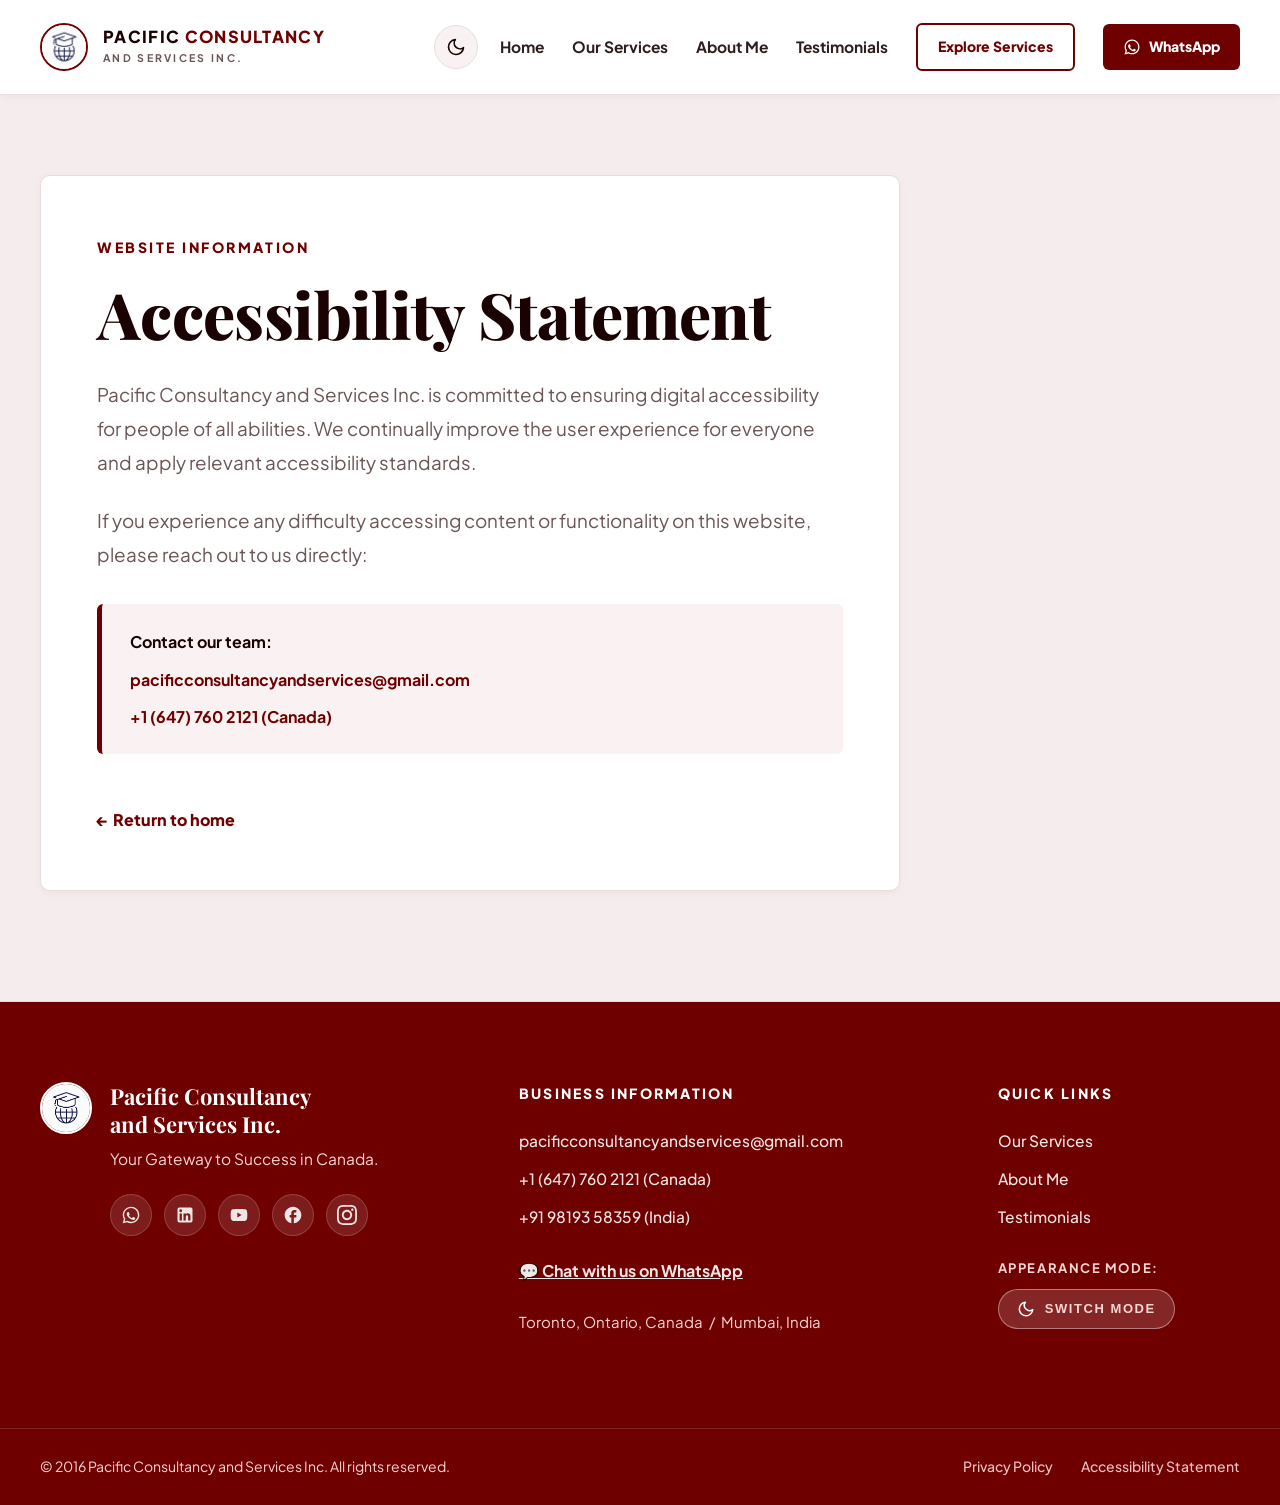
==== accessibility/index.html @ 6b476911 "deploy: pacific-consultancy-web build 2026-10-30 06:36 UTC" ====
<!DOCTYPE html><html lang="en"><head><meta charset="UTF-8"><meta name="viewport" content="width=device-width, initial-scale=1"><meta name="description" content="Personalized pre-immigration support, visa guidance and post-landing support in Canada."><meta name="theme-color" content="#6F0000"><title>Accessibility Statement | Pacific Consultancy and Services Inc.</title><link rel="icon" type="image/x-icon" href="/favicon.ico"><link rel="icon" type="image/png" sizes="192x192" href="/favicon.png"><link rel="apple-touch-icon" href="/apple-touch-icon.png"><link rel="preconnect" href="https://fonts.googleapis.com"><link rel="preconnect" href="https://fonts.gstatic.com" crossorigin="anonymous"><link href="https://fonts.googleapis.com/css2?family=Playfair+Display:ital,wght@0,600;0,700;0,800;0,900;1,600;1,700&family=Plus+Jakarta+Sans:ital,wght@0,400;0,500;0,600;0,700;0,800;1,400;1,600&display=swap" rel="stylesheet"><script>
      (function() {
        try {
          const stored = localStorage.getItem('pacific_theme');
          const prefersDark = window.matchMedia('(prefers-color-scheme: dark)').matches;
          const theme = stored ? stored : (prefersDark ? 'dark' : 'light');
          document.documentElement.setAttribute('data-theme', theme);
          const metaTheme = document.querySelector('meta[name="theme-color"]');
          if (metaTheme) {
            metaTheme.setAttribute('content', theme === 'dark' ? '#120202' : '#6F0000');
          }
        } catch (e) {}
      })();
    </script><link rel="stylesheet" href="/_astro/SiteFooter.DD1bHyml.css"><style>.policy[data-astro-cid-angsyem7]{background:var(--bg-surface-alt);min-height:70vh;padding:80px 0 110px;transition:background-color .25s}.policy-card[data-astro-cid-angsyem7]{background:var(--bg-card);border:1px solid var(--border-subtle);max-width:860px;box-shadow:var(--shadow-sm);border-radius:10px;padding:56px;transition:background-color .25s,border-color .25s}.policy[data-astro-cid-angsyem7] h1[data-astro-cid-angsyem7]{color:var(--text-heading);letter-spacing:-.01em;margin:16px 0 28px;font:800 clamp(2.6rem,5vw,4rem)/1.15 Playfair Display,Georgia,serif}.policy[data-astro-cid-angsyem7] p[data-astro-cid-angsyem7]{max-width:760px;color:var(--text-muted);margin-bottom:24px;font-size:1.18rem;line-height:1.8}.policy-contact[data-astro-cid-angsyem7]{background:var(--c-brand-subtle);border-left:5px solid var(--c-brand);border-radius:6px;flex-direction:column;gap:10px;margin:32px 0;padding:24px 28px;display:flex}.policy-contact[data-astro-cid-angsyem7] strong[data-astro-cid-angsyem7]{color:var(--text-heading);font-size:16px}.policy-contact[data-astro-cid-angsyem7] a[data-astro-cid-angsyem7]{color:var(--c-brand);font-size:16px;font-weight:700}.policy-contact[data-astro-cid-angsyem7] a[data-astro-cid-angsyem7]:hover{text-decoration:underline}.back[data-astro-cid-angsyem7]{color:var(--c-brand);align-items:center;margin-top:20px;font-size:16px;font-weight:800;transition:transform .2s,color .2s;display:inline-flex}.back[data-astro-cid-angsyem7]:hover{color:var(--c-brand-hover);transform:translate(-4px)}@media (width<=768px){.policy[data-astro-cid-angsyem7]{padding:44px 0 70px}.policy-card[data-astro-cid-angsyem7]{padding:32px 24px}.policy[data-astro-cid-angsyem7] p[data-astro-cid-angsyem7]{font-size:1.05rem}}
</style></head><body><header class="header" data-astro-cid-fzpbxy5g><div class="container nav-wrap" data-astro-cid-fzpbxy5g><a class="brand" href="/#home" aria-label="Pacific Consultancy home" data-astro-cid-fzpbxy5g><img class="brand-mark" src="/images/favicon.jpg" alt="Pacific Consultancy Logo" width="48" height="48" data-astro-cid-fzpbxy5g><span class="brand-name" data-astro-cid-fzpbxy5g><span class="brand-title" data-astro-cid-fzpbxy5g>PACIFIC <b class="brand-accent" data-astro-cid-fzpbxy5g>CONSULTANCY</b></span><small class="brand-sub" data-astro-cid-fzpbxy5g>AND SERVICES INC.</small></span></a><div class="header-right" data-astro-cid-fzpbxy5g><button class="theme-toggle-btn header-toggle" type="button" aria-label="Toggle dark/light mode" title="Toggle dark/light mode" data-astro-cid-fzpbxy5g><svg class="theme-icon moon" viewBox="0 0 24 24" width="20" height="20" fill="none" stroke="currentColor" stroke-width="2" stroke-linecap="round" stroke-linejoin="round" aria-hidden="true" data-astro-cid-fzpbxy5g><path d="M21 12.79A9 9 0 1 1 11.21 3 7 7 0 0 0 21 12.79z" data-astro-cid-fzpbxy5g></path></svg><svg class="theme-icon sun" viewBox="0 0 24 24" width="20" height="20" fill="none" stroke="currentColor" stroke-width="2" stroke-linecap="round" stroke-linejoin="round" aria-hidden="true" data-astro-cid-fzpbxy5g><circle cx="12" cy="12" r="4" data-astro-cid-fzpbxy5g></circle><path d="M12 2v2M12 20v2M4.93 4.93l1.41 1.41M17.66 17.66l1.41 1.41M2 12h2M20 12h2M6.34 17.66l-1.41 1.41M19.07 4.93l-1.41 1.41" data-astro-cid-fzpbxy5g></path></svg></button><button class="menu-toggle" type="button" aria-label="Toggle navigation" aria-expanded="false" data-astro-cid-fzpbxy5g><span class="menu-icon" aria-hidden="true" data-astro-cid-fzpbxy5g>☰</span></button><nav class="nav" aria-label="Main navigation" data-astro-cid-fzpbxy5g><a href="/#home" data-astro-cid-fzpbxy5g>Home</a><a href="/#services" data-astro-cid-fzpbxy5g>Our Services</a><a href="/#about" data-astro-cid-fzpbxy5g>About Me</a><a href="/#testimonials" data-astro-cid-fzpbxy5g>Testimonials</a><a class="nav-cta" href="/#services" data-astro-cid-fzpbxy5g>Explore Services</a><a class="nav-whatsapp" href="https://api.whatsapp.com/send?phone=919819358359" target="_blank" rel="noreferrer" aria-label="Chat on WhatsApp" title="Chat on WhatsApp" data-astro-cid-fzpbxy5g><svg viewBox="0 0 24 24" width="18" height="18" fill="currentColor" aria-hidden="true" data-astro-cid-fzpbxy5g><path d="M12.04 2c-5.46 0-9.91 4.45-9.91 9.91 0 1.75.46 3.45 1.32 4.95L2.05 22l5.25-1.38c1.45.79 3.08 1.21 4.74 1.21 5.46 0 9.91-4.45 9.91-9.91 0-2.65-1.03-5.14-2.9-7.01A9.816 9.816 0 0 0 12.04 2m.01 1.67c2.2 0 4.26.86 5.82 2.42a8.225 8.225 0 0 1 2.41 5.83c0 4.54-3.7 8.24-8.24 8.24-1.48 0-2.93-.4-4.2-1.15l-.3-.18-3.12.82.83-3.04-.2-.31a8.196 8.196 0 0 1-1.26-4.38c0-4.54 3.7-8.24 8.24-8.24m4.52 11.5c-.25-.13-1.47-.72-1.7-.81-.23-.08-.39-.13-.56.13-.17.25-.64.81-.79.97-.14.17-.29.19-.54.06-.25-.13-1.06-.39-2.02-1.25-.75-.67-1.26-1.5-1.41-1.75-.15-.25-.02-.39.11-.51.11-.11.25-.29.38-.44.13-.15.17-.25.25-.42.08-.17.04-.31-.02-.44s-.56-1.36-.77-1.86c-.2-.49-.41-.42-.56-.43h-.48c-.17 0-.44.06-.67.31-.23.25-.88.86-.88 2.1 0 1.24.9 2.44 1.03 2.61.13.17 1.77 2.7 4.29 3.79.6.26 1.07.41 1.44.53.6.19 1.15.16 1.58.1.48-.07 1.47-.6 1.68-1.18.21-.58.21-1.07.15-1.18-.06-.11-.22-.17-.47-.29" data-astro-cid-fzpbxy5g></path></svg><span data-astro-cid-fzpbxy5g>WhatsApp</span></a></nav></div></div></header><script type="module">function e(){let e=document.querySelectorAll(`.theme-toggle-btn`);function t(t){document.documentElement.setAttribute(`data-theme`,t);try{localStorage.setItem(`pacific_theme`,t)}catch{}let n=document.querySelector(`meta[name="theme-color"]`);n&&n.setAttribute(`content`,t===`dark`?`#100202`:`#6F0000`),e.forEach(e=>{let n=t===`dark`;e.setAttribute(`aria-label`,n?`Switch to light mode`:`Switch to dark mode`),e.setAttribute(`title`,n?`Switch to light mode`:`Switch to dark mode`)})}e.forEach(e=>{e.addEventListener(`click`,()=>{t((document.documentElement.getAttribute(`data-theme`)||`light`)===`dark`?`light`:`dark`)})});let n=document.documentElement.getAttribute(`data-theme`)||`light`;e.forEach(e=>{let t=n===`dark`;e.setAttribute(`aria-label`,t?`Switch to light mode`:`Switch to dark mode`),e.setAttribute(`title`,t?`Switch to light mode`:`Switch to dark mode`)})}function t(){let e=document.querySelector(`.menu-toggle`),t=document.querySelector(`.nav`);e?.addEventListener(`click`,()=>{let n=e.getAttribute(`aria-expanded`)===`true`;e.setAttribute(`aria-expanded`,String(!n)),t?.classList.toggle(`open`,!n)}),t?.querySelectorAll(`a`).forEach(n=>n.addEventListener(`click`,()=>{t.classList.remove(`open`),e?.setAttribute(`aria-expanded`,`false`)}))}document.readyState===`loading`?document.addEventListener(`DOMContentLoaded`,()=>{e(),t()}):(e(),t());</script><main class="policy" data-astro-cid-angsyem7><div class="container" data-astro-cid-angsyem7><div class="policy-card" data-astro-cid-angsyem7><span class="eyebrow" data-astro-cid-angsyem7>Website Information</span><h1 data-astro-cid-angsyem7>Accessibility Statement</h1><p data-astro-cid-angsyem7>Pacific Consultancy and Services Inc. is committed to ensuring digital accessibility for people of all abilities. We continually improve the user experience for everyone and apply relevant accessibility standards.</p><p data-astro-cid-angsyem7>If you experience any difficulty accessing content or functionality on this website, please reach out to us directly:</p><div class="policy-contact" data-astro-cid-angsyem7><strong data-astro-cid-angsyem7>Contact our team:</strong><a href="mailto:pacificconsultancyandservices@gmail.com" data-astro-cid-angsyem7>pacificconsultancyandservices@gmail.com</a><a href="tel:+16477602121" data-astro-cid-angsyem7>+1 (647) 760 2121 (Canada)</a></div><a class="back" href="/#home" data-astro-cid-angsyem7>← Return to home</a></div></div></main><footer class="footer" data-astro-cid-nns7i3if><div class="container footer-main" data-astro-cid-nns7i3if><div class="footer-brand" data-astro-cid-nns7i3if><img class="brand-mark" src="/images/favicon.jpg" alt="Pacific Consultancy Logo" width="52" height="52" data-astro-cid-nns7i3if><div data-astro-cid-nns7i3if><strong class="footer-company-name" data-astro-cid-nns7i3if>Pacific Consultancy<br data-astro-cid-nns7i3if>and Services Inc.</strong><p class="footer-tagline" data-astro-cid-nns7i3if>Your Gateway to Success in Canada.</p><div class="social-icons" aria-label="Social media channels" data-astro-cid-nns7i3if><a href="https://api.whatsapp.com/send?phone=919819358359" target="_blank" rel="noreferrer" aria-label="WhatsApp" title="Chat on WhatsApp" data-astro-cid-nns7i3if><svg viewBox="0 0 24 24" width="20" height="20" fill="currentColor" data-astro-cid-nns7i3if><path d="M12.04 2c-5.46 0-9.91 4.45-9.91 9.91 0 1.75.46 3.45 1.32 4.95L2.05 22l5.25-1.38c1.45.79 3.08 1.21 4.74 1.21 5.46 0 9.91-4.45 9.91-9.91 0-2.65-1.03-5.14-2.9-7.01A9.816 9.816 0 0 0 12.04 2m.01 1.67c2.2 0 4.26.86 5.82 2.42a8.225 8.225 0 0 1 2.41 5.83c0 4.54-3.7 8.24-8.24 8.24-1.48 0-2.93-.4-4.2-1.15l-.3-.18-3.12.82.83-3.04-.2-.31a8.196 8.196 0 0 1-1.26-4.38c0-4.54 3.7-8.24 8.24-8.24m4.52 11.5c-.25-.13-1.47-.72-1.7-.81-.23-.08-.39-.13-.56.13-.17.25-.64.81-.79.97-.14.17-.29.19-.54.06-.25-.13-1.06-.39-2.02-1.25-.75-.67-1.26-1.5-1.41-1.75-.15-.25-.02-.39.11-.51.11-.11.25-.29.38-.44.13-.15.17-.25.25-.42.08-.17.04-.31-.02-.44s-.56-1.36-.77-1.86c-.2-.49-.41-.42-.56-.43h-.48c-.17 0-.44.06-.67.31-.23.25-.88.86-.88 2.1 0 1.24.9 2.44 1.03 2.61.13.17 1.77 2.7 4.29 3.79.6.26 1.07.41 1.44.53.6.19 1.15.16 1.58.1.48-.07 1.47-.6 1.68-1.18.21-.58.21-1.07.15-1.18-.06-.11-.22-.17-.47-.29" data-astro-cid-nns7i3if></path></svg></a><a href="https://www.linkedin.com/in/pacificconsultancy/" target="_blank" rel="noreferrer" aria-label="LinkedIn" title="Connect on LinkedIn" data-astro-cid-nns7i3if><svg viewBox="0 0 24 24" width="20" height="20" fill="currentColor" data-astro-cid-nns7i3if><path d="M19 3a2 2 0 0 1 2 2v14a2 2 0 0 1-2 2H5a2 2 0 0 1-2-2V5a2 2 0 0 1 2-2h14m-.5 15.5v-5.3a3.26 3.26 0 0 0-3.26-3.26c-.85 0-1.84.52-2.28 1.3v-1.11h-2.79v8.37h2.79v-4.93c0-.77.62-1.4 1.39-1.4a1.4 1.4 0 0 1 1.4 1.4v4.93h2.75M6.88 8.56a1.68 1.68 0 0 0 1.68-1.68c0-.93-.75-1.69-1.68-1.69a1.69 1.69 0 0 0-1.69 1.69c0 .93.76 1.68 1.69 1.68m1.39 9.94v-8.37H5.5v8.37h2.77z" data-astro-cid-nns7i3if></path></svg></a><a href="https://www.youtube.com/@CanadaBeforeYouGo" target="_blank" rel="noreferrer" aria-label="YouTube" title="Watch on YouTube" data-astro-cid-nns7i3if><svg viewBox="0 0 24 24" width="20" height="20" fill="currentColor" data-astro-cid-nns7i3if><path d="M21.58 7.19a2.78 2.78 0 0 0-1.95-1.96C17.9 4.75 12 4.75 12 4.75s-5.9 0-7.63.48a2.78 2.78 0 0 0-1.95 1.96C2 8.94 2 12 2 12s0 3.06.42 4.81a2.78 2.78 0 0 0 1.95 1.96c1.73.48 7.63.48 7.63.48s5.9 0 7.63-.48a2.78 2.78 0 0 0 1.95-1.96c.42-1.75.42-4.81.42-4.81s0-3.06-.42-4.81zM10 15V9l5.2 3L10 15z" data-astro-cid-nns7i3if></path></svg></a><a href="https://www.facebook.com/amar.puri.10" target="_blank" rel="noreferrer" aria-label="Facebook" title="Follow on Facebook" data-astro-cid-nns7i3if><svg viewBox="0 0 24 24" width="20" height="20" fill="currentColor" data-astro-cid-nns7i3if><path d="M22 12c0-5.52-4.48-10-10-10S2 6.48 2 12c0 4.84 3.44 8.87 8 9.8V15H8v-3h2V9.5C10 7.57 11.57 6 13.5 6H16v3h-2c-.55 0-1 .45-1 1v2h3v3h-3v6.95C18.05 21.45 22 17.19 22 12z" data-astro-cid-nns7i3if></path></svg></a><a href="https://www.instagram.com/canadabeforeyougo_/" target="_blank" rel="noreferrer" aria-label="Instagram" title="Follow on Instagram" data-astro-cid-nns7i3if><svg viewBox="0 0 24 24" width="20" height="20" fill="currentColor" data-astro-cid-nns7i3if><path d="M12 2.163c3.204 0 3.584.012 4.85.07 3.252.148 4.771 1.691 4.919 4.919.058 1.265.069 1.645.069 4.849 0 3.205-.012 3.584-.069 4.849-.149 3.225-1.664 4.771-4.919 4.919-1.266.058-1.644.07-4.85.07-3.204 0-3.584-.012-4.849-.07-3.26-.149-4.771-1.699-4.919-4.92-.058-1.265-.07-1.644-.07-4.849 0-3.204.013-3.583.07-4.849.149-3.227 1.664-4.771 4.919-4.919 1.266-.057 1.645-.069 4.849-.069zm0-2.163c-3.259 0-3.667.014-4.947.072-4.358.2-6.78 2.618-6.98 6.98-.059 1.281-.073 1.689-.073 4.948 0 3.259.014 3.668.072 4.948.2 4.358 2.618 6.78 6.98 6.98 1.281.058 1.689.072 4.948.072 3.259 0 3.668-.014 4.948-.072 4.354-.2 6.782-2.618 6.979-6.98.059-1.28.073-1.689.073-4.948 0-3.259-.014-3.667-.072-4.947-.196-4.354-2.617-6.78-6.979-6.98-1.281-.059-1.69-.073-4.949-.073zm0 5.838c-3.403 0-6.162 2.759-6.162 6.162s2.759 6.163 6.162 6.163 6.162-2.759 6.162-6.163c0-3.403-2.759-6.162-6.162-6.162zm0 10.162c-2.209 0-4-1.79-4-4 0-2.209 1.791-4 4-4s4 1.791 4 4c0 2.21-1.791 4-4 4zm6.406-11.845c-.796 0-1.441.645-1.441 1.44s.645 1.44 1.441 1.44c.795 0 1.439-.645 1.439-1.44s-.644-1.44-1.439-1.44z" data-astro-cid-nns7i3if></path></svg></a></div></div></div><div data-astro-cid-nns7i3if><h3 class="footer-col-title" data-astro-cid-nns7i3if>Business Information</h3><a class="footer-contact-link" href="mailto:pacificconsultancyandservices@gmail.com" data-astro-cid-nns7i3if>pacificconsultancyandservices@gmail.com</a><a class="footer-contact-link" href="tel:+16477602121" data-astro-cid-nns7i3if>+1 (647) 760 2121 (Canada)</a><a class="footer-contact-link" href="tel:+919819358359" data-astro-cid-nns7i3if>+91 98193 58359 (India)</a><a href="https://api.whatsapp.com/send?phone=919819358359" target="_blank" rel="noreferrer" class="whatsapp-link" data-astro-cid-nns7i3if>💬 Chat with us on WhatsApp</a><p class="footer-location" data-astro-cid-nns7i3if>Toronto, Ontario, Canada &nbsp;/&nbsp; Mumbai, India</p></div><div data-astro-cid-nns7i3if><h3 class="footer-col-title" data-astro-cid-nns7i3if>Quick Links</h3><a href="/#services" data-astro-cid-nns7i3if>Our Services</a><a href="/#about" data-astro-cid-nns7i3if>About Me</a><a href="/#testimonials" data-astro-cid-nns7i3if>Testimonials</a><div class="footer-theme-row" data-astro-cid-nns7i3if><span data-astro-cid-nns7i3if>Appearance Mode:</span><button class="theme-toggle-btn footer-toggle" type="button" aria-label="Toggle dark/light mode" data-astro-cid-nns7i3if><svg class="theme-icon moon" viewBox="0 0 24 24" width="18" height="18" fill="none" stroke="currentColor" stroke-width="2" stroke-linecap="round" stroke-linejoin="round" aria-hidden="true" data-astro-cid-nns7i3if><path d="M21 12.79A9 9 0 1 1 11.21 3 7 7 0 0 0 21 12.79z" data-astro-cid-nns7i3if></path></svg><svg class="theme-icon sun" viewBox="0 0 24 24" width="18" height="18" fill="none" stroke="currentColor" stroke-width="2" stroke-linecap="round" stroke-linejoin="round" aria-hidden="true" data-astro-cid-nns7i3if><circle cx="12" cy="12" r="4" data-astro-cid-nns7i3if></circle><path d="M12 2v2M12 20v2M4.93 4.93l1.41 1.41M17.66 17.66l1.41 1.41M2 12h2M20 12h2M6.34 17.66l-1.41 1.41M19.07 4.93l-1.41 1.41" data-astro-cid-nns7i3if></path></svg><span class="theme-text" data-astro-cid-nns7i3if>Switch Mode</span></button></div></div></div><div class="footer-bottom" data-astro-cid-nns7i3if><div class="container footer-bottom-inner" data-astro-cid-nns7i3if><span data-astro-cid-nns7i3if>© 2016 Pacific Consultancy and Services Inc. All rights reserved.</span><div class="footer-links" data-astro-cid-nns7i3if><a href="/privacy-policy/" data-astro-cid-nns7i3if>Privacy Policy</a><a href="/accessibility/" data-astro-cid-nns7i3if>Accessibility Statement</a></div></div></div></footer></body></html>
---- _astro/SiteFooter.DD1bHyml.css ----
:root{--c-brand:#6f0000;--c-brand-hover:#8c0000;--c-brand-subtle:#faf2f2;--c-brand-border:#f0d8d8;--bg-page:#faf8f8;--bg-surface:#fff;--bg-surface-alt:#f5eded;--bg-card:#fff;--border-subtle:#e8dede;--border-strong:#6f0000;--text-heading:#1a0202;--text-body:#2e1d1d;--text-muted:#6b5555;--text-link:#6f0000;--shadow-sm:0 2px 8px #6f00000d;--shadow-md:0 8px 24px #6f000014;--shadow-lg:0 16px 36px #6f00001f;--header-bg:#fffffff5;--header-border:#e8dede;--header-text:#1a0202;--header-link-hover:#6f0000;--hero-bg:#6f0000;--hero-shade:linear-gradient(90deg, #6f0000fa 0%, #6f0000e6 50%, #6f000080 100%);--hero-text:#fff;--hero-text-muted:#fcedec;--footer-bg:#6f0000;--footer-text:#fff;--footer-muted:#fad5d5;--footer-link-hover:#fff;--footer-border:#ffffff26}[data-theme=dark]{--c-brand:#ff4d4d;--c-brand-hover:#ff7070;--c-brand-subtle:#240505;--c-brand-border:#4d0e0e;--bg-page:#100202;--bg-surface:#1a0505;--bg-surface-alt:#160404;--bg-card:#220808;--border-subtle:#381010;--border-strong:#ff4d4d;--text-heading:#fff;--text-body:#f5e4e4;--text-muted:#baa2a2;--text-link:#ff4d4d;--shadow-sm:0 2px 8px #0006;--shadow-md:0 8px 24px #00000080;--shadow-lg:0 16px 36px #0009;--header-bg:#1a0505f5;--header-border:#381010;--header-text:#fff;--header-link-hover:#ff4d4d;--hero-bg:#1c0303;--hero-shade:linear-gradient(90deg, #120202fa 0%, #1c0303e6 50%, #2e06068c 100%);--hero-text:#fff;--hero-text-muted:#f0d5d5;--footer-bg:#160303;--footer-text:#fff;--footer-muted:#baa2a2;--footer-link-hover:#ff4d4d;--footer-border:#ffffff14}*{box-sizing:border-box}html{scroll-behavior:smooth;color-scheme:light}html[data-theme=dark]{color-scheme:dark}body{background:var(--bg-page);color:var(--text-body);-webkit-font-smoothing:antialiased;margin:0;font-family:Plus Jakarta Sans,-apple-system,BlinkMacSystemFont,Segoe UI,Roboto,sans-serif;font-size:17px;line-height:1.7;transition:background-color .25s,color .25s}a{color:inherit;text-decoration:none}a:focus-visible,button:focus-visible{outline:2px solid var(--c-brand);outline-offset:3px}img{max-width:100%;display:block}.container{width:min(1200px,100% - 48px);margin-inline:auto}.eyebrow{color:var(--c-brand);letter-spacing:.18em;text-transform:uppercase;font-size:.88rem;font-weight:800;display:inline-block}.section{padding:108px 0}.section-heading{text-align:center;max-width:740px;margin:0 auto 56px}.section-heading h2{color:var(--text-heading);letter-spacing:-.01em;margin:14px 0 16px;font:800 clamp(2.4rem,4.8vw,3.6rem)/1.15 Playfair Display,Georgia,serif}.section-heading p{color:var(--text-muted);margin:0;font-size:1.2rem;line-height:1.75}.button{background:var(--c-brand);color:#fff;box-shadow:var(--shadow-sm);border:2px solid var(--c-brand);cursor:pointer;letter-spacing:.01em;border-radius:6px;justify-content:center;align-items:center;gap:12px;padding:16px 30px;font-size:1.05rem;font-weight:800;transition:transform .2s,background .2s,box-shadow .2s;display:inline-flex}.button:hover{background:var(--c-brand-hover);border-color:var(--c-brand-hover);box-shadow:var(--shadow-md);transform:translateY(-2px)}.button-outline{color:#fff;box-shadow:none;background:0 0;border:2px solid #fffc;transition:transform .2s,background .2s,box-shadow .2s,border-color .2s,color .2s}.button-outline:hover{color:#fff;box-shadow:var(--shadow-md);background:#ffffff26;border-color:#fff}@media (width<=768px){.container{width:min(100% - 36px,600px)}.section{padding:76px 0}.section-heading{margin-bottom:38px}body{font-size:16px}}.header[data-astro-cid-fzpbxy5g]{z-index:100;background:var(--header-bg);-webkit-backdrop-filter:blur(16px);border-bottom:1px solid var(--header-border);width:100%;box-shadow:var(--shadow-sm);transition:background-color .25s,border-color .25s;position:sticky;top:0}.nav-wrap[data-astro-cid-fzpbxy5g]{justify-content:space-between;align-items:center;gap:24px;height:94px;display:flex}.brand[data-astro-cid-fzpbxy5g]{color:var(--header-text);align-items:center;gap:15px;transition:opacity .2s,transform .2s;display:flex}.brand[data-astro-cid-fzpbxy5g]:hover{opacity:.95;transform:translateY(-1px)}.brand-mark[data-astro-cid-fzpbxy5g]{border:2px solid var(--c-brand);object-fit:cover;border-radius:50%;width:48px;height:48px;display:block}.brand-name[data-astro-cid-fzpbxy5g]{flex-direction:column;display:flex}.brand-title[data-astro-cid-fzpbxy5g]{letter-spacing:.08em;color:var(--header-text);font-size:16.5px;font-weight:800;line-height:1.2}.brand-accent[data-astro-cid-fzpbxy5g]{color:var(--c-brand);font-weight:800}.brand-sub[data-astro-cid-fzpbxy5g]{letter-spacing:.22em;color:var(--text-muted);margin-top:3px;font-size:10.5px;font-weight:700;display:block}.header-right[data-astro-cid-fzpbxy5g]{align-items:center;gap:22px;display:flex}.nav[data-astro-cid-fzpbxy5g]{align-items:center;gap:28px;font-size:15.5px;font-weight:700;display:flex}.nav[data-astro-cid-fzpbxy5g] a[data-astro-cid-fzpbxy5g]:not(.nav-cta):not(.nav-whatsapp){color:var(--text-body);padding:6px 0;transition:color .2s;position:relative}.nav[data-astro-cid-fzpbxy5g] a[data-astro-cid-fzpbxy5g]:not(.nav-cta):not(.nav-whatsapp):hover{color:var(--header-link-hover)}.nav-cta[data-astro-cid-fzpbxy5g]{border:2px solid var(--c-brand);color:var(--c-brand);background:0 0;border-radius:6px;padding:10px 20px;font-size:14px;font-weight:800;transition:background .2s,color .2s,border-color .2s,transform .2s,box-shadow .2s}.nav-cta[data-astro-cid-fzpbxy5g]:hover{background:var(--c-brand);color:#fff;box-shadow:var(--shadow-sm);transform:translateY(-2px)}.nav-whatsapp[data-astro-cid-fzpbxy5g]{background:var(--c-brand);border-radius:6px;align-items:center;gap:8px;padding:11px 20px;font-size:14px;font-weight:800;transition:transform .2s,background-color .2s;display:inline-flex;color:#fff!important}.nav-whatsapp[data-astro-cid-fzpbxy5g]:hover{background:var(--c-brand-hover);box-shadow:var(--shadow-sm);transform:translateY(-2px)}.theme-toggle-btn[data-astro-cid-fzpbxy5g]{background:var(--c-brand-subtle);border:1px solid var(--border-subtle);width:44px;height:44px;color:var(--text-heading);cursor:pointer;border-radius:50%;justify-content:center;align-items:center;padding:0;transition:transform .2s,border-color .2s,background .2s,color .25s;display:inline-flex}.theme-toggle-btn[data-astro-cid-fzpbxy5g]:hover{border-color:var(--c-brand);background:var(--c-brand-border);transform:scale(1.08)}.theme-icon[data-astro-cid-fzpbxy5g]{pointer-events:none;transition:transform .3s,color .25s}.theme-icon[data-astro-cid-fzpbxy5g].moon{display:block}.theme-icon[data-astro-cid-fzpbxy5g].sun,html[data-theme=dark] .theme-icon[data-astro-cid-fzpbxy5g].moon{display:none}html[data-theme=dark] .theme-icon[data-astro-cid-fzpbxy5g].sun{color:var(--c-brand);display:block}.menu-toggle[data-astro-cid-fzpbxy5g]{background:var(--c-brand-subtle);border:1px solid var(--border-subtle);color:var(--header-text);cursor:pointer;border-radius:6px;justify-content:center;align-items:center;width:44px;height:44px;display:none}.menu-icon[data-astro-cid-fzpbxy5g]{font-size:24px;line-height:1}@media (width<=900px){.nav-wrap[data-astro-cid-fzpbxy5g]{height:78px}.menu-toggle[data-astro-cid-fzpbxy5g]{display:flex}.nav[data-astro-cid-fzpbxy5g]{background:var(--bg-surface);border-bottom:2px solid var(--border-subtle);box-shadow:var(--shadow-lg);flex-direction:column;align-items:stretch;gap:18px;padding:24px 28px;display:none;position:absolute;top:78px;left:0;right:0}.nav[data-astro-cid-fzpbxy5g].open{display:flex}.nav[data-astro-cid-fzpbxy5g] a[data-astro-cid-fzpbxy5g]:not(.nav-cta):not(.nav-whatsapp){border-bottom:1px solid var(--border-subtle);padding:12px 0;font-size:16.5px}.nav-cta[data-astro-cid-fzpbxy5g]{text-align:center;padding:14px;font-size:15px}.nav-whatsapp[data-astro-cid-fzpbxy5g]{justify-content:center;padding:14px;font-size:15px}.brand-title[data-astro-cid-fzpbxy5g]{font-size:14px}.brand-mark[data-astro-cid-fzpbxy5g]{width:42px;height:42px}}.footer[data-astro-cid-nns7i3if]{background:var(--footer-bg);color:var(--footer-text);border-top:1px solid var(--border-subtle);transition:background-color .25s,color .25s,border-color .25s}.footer-main[data-astro-cid-nns7i3if]{grid-template-columns:1.35fr 1.35fr .8fr;gap:70px;padding:80px 0;display:grid}.footer-col-title[data-astro-cid-nns7i3if]{letter-spacing:.16em;text-transform:uppercase;color:#fff;margin:0 0 22px;font-size:14px;font-weight:800}.footer[data-astro-cid-nns7i3if] a[data-astro-cid-nns7i3if]{color:var(--footer-text);opacity:.9;margin:12px 0;font-size:15.5px;font-weight:500;transition:opacity .2s,transform .2s;display:block}.footer[data-astro-cid-nns7i3if] a[data-astro-cid-nns7i3if]:hover{opacity:1;color:var(--footer-link-hover);transform:translate(2px)}.footer[data-astro-cid-nns7i3if] p[data-astro-cid-nns7i3if]{color:var(--footer-muted);margin:14px 0;font-size:15px;line-height:1.6}.footer-brand[data-astro-cid-nns7i3if]{align-items:flex-start;gap:18px;display:flex}.footer-company-name[data-astro-cid-nns7i3if]{color:#fff;font:700 22px/1.3 Playfair Display,Georgia,serif;display:block}.footer-tagline[data-astro-cid-nns7i3if]{color:var(--footer-muted)!important;margin-top:8px!important;font-size:15.5px!important}.footer-brand[data-astro-cid-nns7i3if] .brand-mark[data-astro-cid-nns7i3if]{object-fit:cover;border:2px solid #fff;border-radius:50%;flex:0 0 52px;width:52px;height:52px;display:block}.social-icons[data-astro-cid-nns7i3if]{gap:12px;margin-top:22px;display:flex}.social-icons[data-astro-cid-nns7i3if] a[data-astro-cid-nns7i3if]{color:#fff;background:#ffffff1f;border:1px solid #fff3;border-radius:50%;place-items:center;width:42px;height:42px;margin:0;transition:all .2s;display:inline-grid}.social-icons[data-astro-cid-nns7i3if] a[data-astro-cid-nns7i3if]:hover{color:#6f0000;background:#fff;transform:translateY(-3px)}html[data-theme=dark] .social-icons[data-astro-cid-nns7i3if] a[data-astro-cid-nns7i3if]:hover{color:#100202;background:#ff4d4d}.whatsapp-link[data-astro-cid-nns7i3if]{align-items:center;gap:6px;text-decoration:underline;color:#fff!important;margin-top:14px!important;font-size:16px!important;font-weight:700!important;display:inline-flex!important}.footer-location[data-astro-cid-nns7i3if]{color:var(--footer-muted);margin-top:12px;font-size:14.5px}.footer-theme-row[data-astro-cid-nns7i3if]{flex-direction:column;gap:10px;margin-top:26px;display:flex}.footer-theme-row[data-astro-cid-nns7i3if] span[data-astro-cid-nns7i3if]{color:var(--footer-muted);text-transform:uppercase;letter-spacing:.12em;font-size:13px;font-weight:700}.footer-toggle[data-astro-cid-nns7i3if]{color:#fff;cursor:pointer;background:#ffffff26;border:1.5px solid #fff6;border-radius:24px;align-items:center;gap:10px;width:fit-content;padding:10px 18px;font-size:13.5px;font-weight:700;transition:background .2s,color .2s,border-color .2s,transform .2s,box-shadow .2s;display:inline-flex}.footer-toggle[data-astro-cid-nns7i3if]:hover{color:#fff;background:#ffffff40;border-color:#ffffffb3;transform:translateY(-2px);box-shadow:0 4px 12px #0003}html[data-theme=dark] .footer-toggle[data-astro-cid-nns7i3if]:hover{color:#fff;background:#ff4d4d40;border-color:#ff4d4d}.theme-icon[data-astro-cid-nns7i3if].moon{transition:color .25s;display:block}.theme-icon[data-astro-cid-nns7i3if].sun{transition:color .25s;display:none}html[data-theme=dark] .theme-icon[data-astro-cid-nns7i3if].moon{display:none}html[data-theme=dark] .theme-icon[data-astro-cid-nns7i3if].sun{color:inherit;display:block}.footer-bottom[data-astro-cid-nns7i3if]{border-top:1px solid var(--footer-border);color:var(--footer-muted);padding:26px 0;font-size:14px}.footer-bottom-inner[data-astro-cid-nns7i3if]{justify-content:space-between;align-items:center;gap:24px;display:flex}.footer-links[data-astro-cid-nns7i3if]{gap:28px;display:flex}.footer-links[data-astro-cid-nns7i3if] a[data-astro-cid-nns7i3if]{color:var(--footer-muted);margin:0;font-size:14px;display:inline}.footer-links[data-astro-cid-nns7i3if] a[data-astro-cid-nns7i3if]:hover{color:#fff}@media (width<=900px){.footer-main[data-astro-cid-nns7i3if]{grid-template-columns:1fr;gap:44px;padding:60px 0}.footer-bottom-inner[data-astro-cid-nns7i3if]{flex-direction:column;align-items:flex-start;gap:14px}.footer-links[data-astro-cid-nns7i3if]{flex-wrap:wrap;gap:18px}}
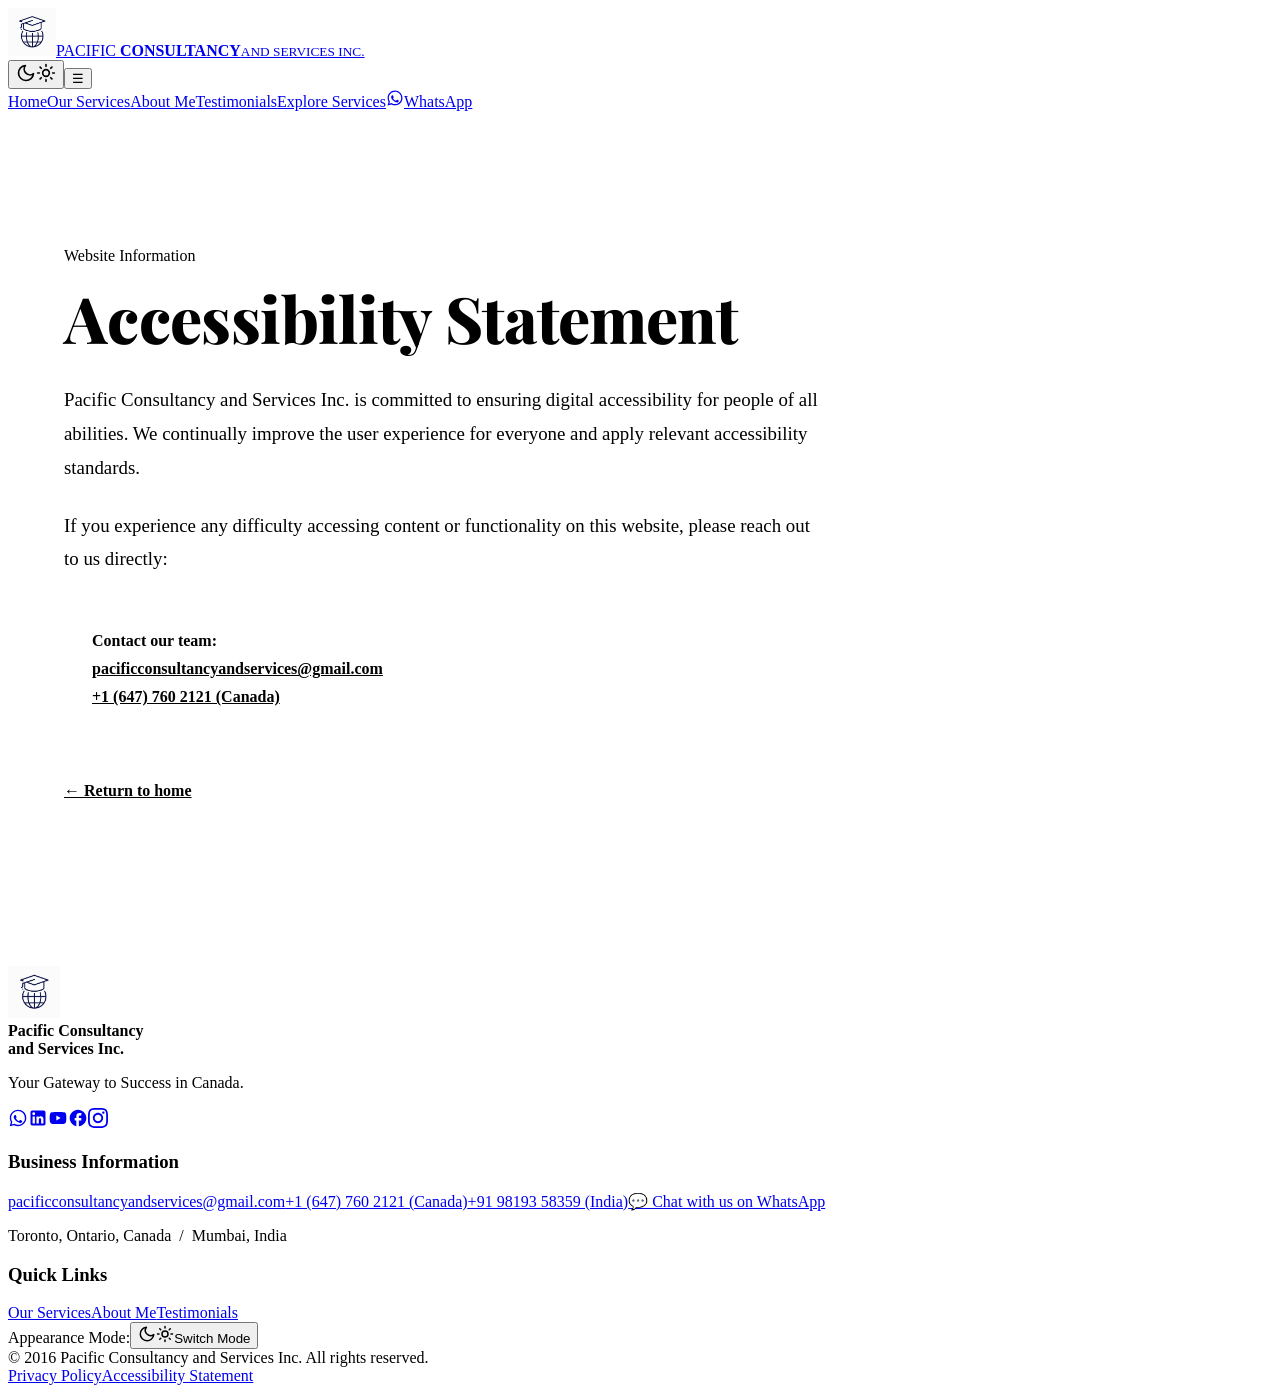
==== commit 6fbf50df: "deploy: pacific-consultancy-web build 2026-10-30 07:02 UTC" ====
--- a/accessibility/index.html
+++ b/accessibility/index.html
@@ -11,5 +11,5 @@
           }
         } catch (e) {}
       })();
-    </script><link rel="stylesheet" href="/_astro/SiteFooter.DD1bHyml.css"><style>.policy[data-astro-cid-angsyem7]{background:var(--bg-surface-alt);min-height:70vh;padding:80px 0 110px;transition:background-color .25s}.policy-card[data-astro-cid-angsyem7]{background:var(--bg-card);border:1px solid var(--border-subtle);max-width:860px;box-shadow:var(--shadow-sm);border-radius:10px;padding:56px;transition:background-color .25s,border-color .25s}.policy[data-astro-cid-angsyem7] h1[data-astro-cid-angsyem7]{color:var(--text-heading);letter-spacing:-.01em;margin:16px 0 28px;font:800 clamp(2.6rem,5vw,4rem)/1.15 Playfair Display,Georgia,serif}.policy[data-astro-cid-angsyem7] p[data-astro-cid-angsyem7]{max-width:760px;color:var(--text-muted);margin-bottom:24px;font-size:1.18rem;line-height:1.8}.policy-contact[data-astro-cid-angsyem7]{background:var(--c-brand-subtle);border-left:5px solid var(--c-brand);border-radius:6px;flex-direction:column;gap:10px;margin:32px 0;padding:24px 28px;display:flex}.policy-contact[data-astro-cid-angsyem7] strong[data-astro-cid-angsyem7]{color:var(--text-heading);font-size:16px}.policy-contact[data-astro-cid-angsyem7] a[data-astro-cid-angsyem7]{color:var(--c-brand);font-size:16px;font-weight:700}.policy-contact[data-astro-cid-angsyem7] a[data-astro-cid-angsyem7]:hover{text-decoration:underline}.back[data-astro-cid-angsyem7]{color:var(--c-brand);align-items:center;margin-top:20px;font-size:16px;font-weight:800;transition:transform .2s,color .2s;display:inline-flex}.back[data-astro-cid-angsyem7]:hover{color:var(--c-brand-hover);transform:translate(-4px)}@media (width<=768px){.policy[data-astro-cid-angsyem7]{padding:44px 0 70px}.policy-card[data-astro-cid-angsyem7]{padding:32px 24px}.policy[data-astro-cid-angsyem7] p[data-astro-cid-angsyem7]{font-size:1.05rem}}
+    </script><link rel="stylesheet" href="/pacific-consultancy-web-public/_astro/SiteFooter.DD1bHyml.css"><style>.policy[data-astro-cid-angsyem7]{background:var(--bg-surface-alt);min-height:70vh;padding:80px 0 110px;transition:background-color .25s}.policy-card[data-astro-cid-angsyem7]{background:var(--bg-card);border:1px solid var(--border-subtle);max-width:860px;box-shadow:var(--shadow-sm);border-radius:10px;padding:56px;transition:background-color .25s,border-color .25s}.policy[data-astro-cid-angsyem7] h1[data-astro-cid-angsyem7]{color:var(--text-heading);letter-spacing:-.01em;margin:16px 0 28px;font:800 clamp(2.6rem,5vw,4rem)/1.15 Playfair Display,Georgia,serif}.policy[data-astro-cid-angsyem7] p[data-astro-cid-angsyem7]{max-width:760px;color:var(--text-muted);margin-bottom:24px;font-size:1.18rem;line-height:1.8}.policy-contact[data-astro-cid-angsyem7]{background:var(--c-brand-subtle);border-left:5px solid var(--c-brand);border-radius:6px;flex-direction:column;gap:10px;margin:32px 0;padding:24px 28px;display:flex}.policy-contact[data-astro-cid-angsyem7] strong[data-astro-cid-angsyem7]{color:var(--text-heading);font-size:16px}.policy-contact[data-astro-cid-angsyem7] a[data-astro-cid-angsyem7]{color:var(--c-brand);font-size:16px;font-weight:700}.policy-contact[data-astro-cid-angsyem7] a[data-astro-cid-angsyem7]:hover{text-decoration:underline}.back[data-astro-cid-angsyem7]{color:var(--c-brand);align-items:center;margin-top:20px;font-size:16px;font-weight:800;transition:transform .2s,color .2s;display:inline-flex}.back[data-astro-cid-angsyem7]:hover{color:var(--c-brand-hover);transform:translate(-4px)}@media (width<=768px){.policy[data-astro-cid-angsyem7]{padding:44px 0 70px}.policy-card[data-astro-cid-angsyem7]{padding:32px 24px}.policy[data-astro-cid-angsyem7] p[data-astro-cid-angsyem7]{font-size:1.05rem}}
 </style></head><body><header class="header" data-astro-cid-fzpbxy5g><div class="container nav-wrap" data-astro-cid-fzpbxy5g><a class="brand" href="/#home" aria-label="Pacific Consultancy home" data-astro-cid-fzpbxy5g><img class="brand-mark" src="/images/favicon.jpg" alt="Pacific Consultancy Logo" width="48" height="48" data-astro-cid-fzpbxy5g><span class="brand-name" data-astro-cid-fzpbxy5g><span class="brand-title" data-astro-cid-fzpbxy5g>PACIFIC <b class="brand-accent" data-astro-cid-fzpbxy5g>CONSULTANCY</b></span><small class="brand-sub" data-astro-cid-fzpbxy5g>AND SERVICES INC.</small></span></a><div class="header-right" data-astro-cid-fzpbxy5g><button class="theme-toggle-btn header-toggle" type="button" aria-label="Toggle dark/light mode" title="Toggle dark/light mode" data-astro-cid-fzpbxy5g><svg class="theme-icon moon" viewBox="0 0 24 24" width="20" height="20" fill="none" stroke="currentColor" stroke-width="2" stroke-linecap="round" stroke-linejoin="round" aria-hidden="true" data-astro-cid-fzpbxy5g><path d="M21 12.79A9 9 0 1 1 11.21 3 7 7 0 0 0 21 12.79z" data-astro-cid-fzpbxy5g></path></svg><svg class="theme-icon sun" viewBox="0 0 24 24" width="20" height="20" fill="none" stroke="currentColor" stroke-width="2" stroke-linecap="round" stroke-linejoin="round" aria-hidden="true" data-astro-cid-fzpbxy5g><circle cx="12" cy="12" r="4" data-astro-cid-fzpbxy5g></circle><path d="M12 2v2M12 20v2M4.93 4.93l1.41 1.41M17.66 17.66l1.41 1.41M2 12h2M20 12h2M6.34 17.66l-1.41 1.41M19.07 4.93l-1.41 1.41" data-astro-cid-fzpbxy5g></path></svg></button><button class="menu-toggle" type="button" aria-label="Toggle navigation" aria-expanded="false" data-astro-cid-fzpbxy5g><span class="menu-icon" aria-hidden="true" data-astro-cid-fzpbxy5g>☰</span></button><nav class="nav" aria-label="Main navigation" data-astro-cid-fzpbxy5g><a href="/#home" data-astro-cid-fzpbxy5g>Home</a><a href="/#services" data-astro-cid-fzpbxy5g>Our Services</a><a href="/#about" data-astro-cid-fzpbxy5g>About Me</a><a href="/#testimonials" data-astro-cid-fzpbxy5g>Testimonials</a><a class="nav-cta" href="/#services" data-astro-cid-fzpbxy5g>Explore Services</a><a class="nav-whatsapp" href="https://api.whatsapp.com/send?phone=919819358359" target="_blank" rel="noreferrer" aria-label="Chat on WhatsApp" title="Chat on WhatsApp" data-astro-cid-fzpbxy5g><svg viewBox="0 0 24 24" width="18" height="18" fill="currentColor" aria-hidden="true" data-astro-cid-fzpbxy5g><path d="M12.04 2c-5.46 0-9.91 4.45-9.91 9.91 0 1.75.46 3.45 1.32 4.95L2.05 22l5.25-1.38c1.45.79 3.08 1.21 4.74 1.21 5.46 0 9.91-4.45 9.91-9.91 0-2.65-1.03-5.14-2.9-7.01A9.816 9.816 0 0 0 12.04 2m.01 1.67c2.2 0 4.26.86 5.82 2.42a8.225 8.225 0 0 1 2.41 5.83c0 4.54-3.7 8.24-8.24 8.24-1.48 0-2.93-.4-4.2-1.15l-.3-.18-3.12.82.83-3.04-.2-.31a8.196 8.196 0 0 1-1.26-4.38c0-4.54 3.7-8.24 8.24-8.24m4.52 11.5c-.25-.13-1.47-.72-1.7-.81-.23-.08-.39-.13-.56.13-.17.25-.64.81-.79.97-.14.17-.29.19-.54.06-.25-.13-1.06-.39-2.02-1.25-.75-.67-1.26-1.5-1.41-1.75-.15-.25-.02-.39.11-.51.11-.11.25-.29.38-.44.13-.15.17-.25.25-.42.08-.17.04-.31-.02-.44s-.56-1.36-.77-1.86c-.2-.49-.41-.42-.56-.43h-.48c-.17 0-.44.06-.67.31-.23.25-.88.86-.88 2.1 0 1.24.9 2.44 1.03 2.61.13.17 1.77 2.7 4.29 3.79.6.26 1.07.41 1.44.53.6.19 1.15.16 1.58.1.48-.07 1.47-.6 1.68-1.18.21-.58.21-1.07.15-1.18-.06-.11-.22-.17-.47-.29" data-astro-cid-fzpbxy5g></path></svg><span data-astro-cid-fzpbxy5g>WhatsApp</span></a></nav></div></div></header><script type="module">function e(){let e=document.querySelectorAll(`.theme-toggle-btn`);function t(t){document.documentElement.setAttribute(`data-theme`,t);try{localStorage.setItem(`pacific_theme`,t)}catch{}let n=document.querySelector(`meta[name="theme-color"]`);n&&n.setAttribute(`content`,t===`dark`?`#100202`:`#6F0000`),e.forEach(e=>{let n=t===`dark`;e.setAttribute(`aria-label`,n?`Switch to light mode`:`Switch to dark mode`),e.setAttribute(`title`,n?`Switch to light mode`:`Switch to dark mode`)})}e.forEach(e=>{e.addEventListener(`click`,()=>{t((document.documentElement.getAttribute(`data-theme`)||`light`)===`dark`?`light`:`dark`)})});let n=document.documentElement.getAttribute(`data-theme`)||`light`;e.forEach(e=>{let t=n===`dark`;e.setAttribute(`aria-label`,t?`Switch to light mode`:`Switch to dark mode`),e.setAttribute(`title`,t?`Switch to light mode`:`Switch to dark mode`)})}function t(){let e=document.querySelector(`.menu-toggle`),t=document.querySelector(`.nav`);e?.addEventListener(`click`,()=>{let n=e.getAttribute(`aria-expanded`)===`true`;e.setAttribute(`aria-expanded`,String(!n)),t?.classList.toggle(`open`,!n)}),t?.querySelectorAll(`a`).forEach(n=>n.addEventListener(`click`,()=>{t.classList.remove(`open`),e?.setAttribute(`aria-expanded`,`false`)}))}document.readyState===`loading`?document.addEventListener(`DOMContentLoaded`,()=>{e(),t()}):(e(),t());</script><main class="policy" data-astro-cid-angsyem7><div class="container" data-astro-cid-angsyem7><div class="policy-card" data-astro-cid-angsyem7><span class="eyebrow" data-astro-cid-angsyem7>Website Information</span><h1 data-astro-cid-angsyem7>Accessibility Statement</h1><p data-astro-cid-angsyem7>Pacific Consultancy and Services Inc. is committed to ensuring digital accessibility for people of all abilities. We continually improve the user experience for everyone and apply relevant accessibility standards.</p><p data-astro-cid-angsyem7>If you experience any difficulty accessing content or functionality on this website, please reach out to us directly:</p><div class="policy-contact" data-astro-cid-angsyem7><strong data-astro-cid-angsyem7>Contact our team:</strong><a href="mailto:pacificconsultancyandservices@gmail.com" data-astro-cid-angsyem7>pacificconsultancyandservices@gmail.com</a><a href="tel:+16477602121" data-astro-cid-angsyem7>+1 (647) 760 2121 (Canada)</a></div><a class="back" href="/#home" data-astro-cid-angsyem7>← Return to home</a></div></div></main><footer class="footer" data-astro-cid-nns7i3if><div class="container footer-main" data-astro-cid-nns7i3if><div class="footer-brand" data-astro-cid-nns7i3if><img class="brand-mark" src="/images/favicon.jpg" alt="Pacific Consultancy Logo" width="52" height="52" data-astro-cid-nns7i3if><div data-astro-cid-nns7i3if><strong class="footer-company-name" data-astro-cid-nns7i3if>Pacific Consultancy<br data-astro-cid-nns7i3if>and Services Inc.</strong><p class="footer-tagline" data-astro-cid-nns7i3if>Your Gateway to Success in Canada.</p><div class="social-icons" aria-label="Social media channels" data-astro-cid-nns7i3if><a href="https://api.whatsapp.com/send?phone=919819358359" target="_blank" rel="noreferrer" aria-label="WhatsApp" title="Chat on WhatsApp" data-astro-cid-nns7i3if><svg viewBox="0 0 24 24" width="20" height="20" fill="currentColor" data-astro-cid-nns7i3if><path d="M12.04 2c-5.46 0-9.91 4.45-9.91 9.91 0 1.75.46 3.45 1.32 4.95L2.05 22l5.25-1.38c1.45.79 3.08 1.21 4.74 1.21 5.46 0 9.91-4.45 9.91-9.91 0-2.65-1.03-5.14-2.9-7.01A9.816 9.816 0 0 0 12.04 2m.01 1.67c2.2 0 4.26.86 5.82 2.42a8.225 8.225 0 0 1 2.41 5.83c0 4.54-3.7 8.24-8.24 8.24-1.48 0-2.93-.4-4.2-1.15l-.3-.18-3.12.82.83-3.04-.2-.31a8.196 8.196 0 0 1-1.26-4.38c0-4.54 3.7-8.24 8.24-8.24m4.52 11.5c-.25-.13-1.47-.72-1.7-.81-.23-.08-.39-.13-.56.13-.17.25-.64.81-.79.97-.14.17-.29.19-.54.06-.25-.13-1.06-.39-2.02-1.25-.75-.67-1.26-1.5-1.41-1.75-.15-.25-.02-.39.11-.51.11-.11.25-.29.38-.44.13-.15.17-.25.25-.42.08-.17.04-.31-.02-.44s-.56-1.36-.77-1.86c-.2-.49-.41-.42-.56-.43h-.48c-.17 0-.44.06-.67.31-.23.25-.88.86-.88 2.1 0 1.24.9 2.44 1.03 2.61.13.17 1.77 2.7 4.29 3.79.6.26 1.07.41 1.44.53.6.19 1.15.16 1.58.1.48-.07 1.47-.6 1.68-1.18.21-.58.21-1.07.15-1.18-.06-.11-.22-.17-.47-.29" data-astro-cid-nns7i3if></path></svg></a><a href="https://www.linkedin.com/in/pacificconsultancy/" target="_blank" rel="noreferrer" aria-label="LinkedIn" title="Connect on LinkedIn" data-astro-cid-nns7i3if><svg viewBox="0 0 24 24" width="20" height="20" fill="currentColor" data-astro-cid-nns7i3if><path d="M19 3a2 2 0 0 1 2 2v14a2 2 0 0 1-2 2H5a2 2 0 0 1-2-2V5a2 2 0 0 1 2-2h14m-.5 15.5v-5.3a3.26 3.26 0 0 0-3.26-3.26c-.85 0-1.84.52-2.28 1.3v-1.11h-2.79v8.37h2.79v-4.93c0-.77.62-1.4 1.39-1.4a1.4 1.4 0 0 1 1.4 1.4v4.93h2.75M6.88 8.56a1.68 1.68 0 0 0 1.68-1.68c0-.93-.75-1.69-1.68-1.69a1.69 1.69 0 0 0-1.69 1.69c0 .93.76 1.68 1.69 1.68m1.39 9.94v-8.37H5.5v8.37h2.77z" data-astro-cid-nns7i3if></path></svg></a><a href="https://www.youtube.com/@CanadaBeforeYouGo" target="_blank" rel="noreferrer" aria-label="YouTube" title="Watch on YouTube" data-astro-cid-nns7i3if><svg viewBox="0 0 24 24" width="20" height="20" fill="currentColor" data-astro-cid-nns7i3if><path d="M21.58 7.19a2.78 2.78 0 0 0-1.95-1.96C17.9 4.75 12 4.75 12 4.75s-5.9 0-7.63.48a2.78 2.78 0 0 0-1.95 1.96C2 8.94 2 12 2 12s0 3.06.42 4.81a2.78 2.78 0 0 0 1.95 1.96c1.73.48 7.63.48 7.63.48s5.9 0 7.63-.48a2.78 2.78 0 0 0 1.95-1.96c.42-1.75.42-4.81.42-4.81s0-3.06-.42-4.81zM10 15V9l5.2 3L10 15z" data-astro-cid-nns7i3if></path></svg></a><a href="https://www.facebook.com/amar.puri.10" target="_blank" rel="noreferrer" aria-label="Facebook" title="Follow on Facebook" data-astro-cid-nns7i3if><svg viewBox="0 0 24 24" width="20" height="20" fill="currentColor" data-astro-cid-nns7i3if><path d="M22 12c0-5.52-4.48-10-10-10S2 6.48 2 12c0 4.84 3.44 8.87 8 9.8V15H8v-3h2V9.5C10 7.57 11.57 6 13.5 6H16v3h-2c-.55 0-1 .45-1 1v2h3v3h-3v6.95C18.05 21.45 22 17.19 22 12z" data-astro-cid-nns7i3if></path></svg></a><a href="https://www.instagram.com/canadabeforeyougo_/" target="_blank" rel="noreferrer" aria-label="Instagram" title="Follow on Instagram" data-astro-cid-nns7i3if><svg viewBox="0 0 24 24" width="20" height="20" fill="currentColor" data-astro-cid-nns7i3if><path d="M12 2.163c3.204 0 3.584.012 4.85.07 3.252.148 4.771 1.691 4.919 4.919.058 1.265.069 1.645.069 4.849 0 3.205-.012 3.584-.069 4.849-.149 3.225-1.664 4.771-4.919 4.919-1.266.058-1.644.07-4.85.07-3.204 0-3.584-.012-4.849-.07-3.26-.149-4.771-1.699-4.919-4.92-.058-1.265-.07-1.644-.07-4.849 0-3.204.013-3.583.07-4.849.149-3.227 1.664-4.771 4.919-4.919 1.266-.057 1.645-.069 4.849-.069zm0-2.163c-3.259 0-3.667.014-4.947.072-4.358.2-6.78 2.618-6.98 6.98-.059 1.281-.073 1.689-.073 4.948 0 3.259.014 3.668.072 4.948.2 4.358 2.618 6.78 6.98 6.98 1.281.058 1.689.072 4.948.072 3.259 0 3.668-.014 4.948-.072 4.354-.2 6.782-2.618 6.979-6.98.059-1.28.073-1.689.073-4.948 0-3.259-.014-3.667-.072-4.947-.196-4.354-2.617-6.78-6.979-6.98-1.281-.059-1.69-.073-4.949-.073zm0 5.838c-3.403 0-6.162 2.759-6.162 6.162s2.759 6.163 6.162 6.163 6.162-2.759 6.162-6.163c0-3.403-2.759-6.162-6.162-6.162zm0 10.162c-2.209 0-4-1.79-4-4 0-2.209 1.791-4 4-4s4 1.791 4 4c0 2.21-1.791 4-4 4zm6.406-11.845c-.796 0-1.441.645-1.441 1.44s.645 1.44 1.441 1.44c.795 0 1.439-.645 1.439-1.44s-.644-1.44-1.439-1.44z" data-astro-cid-nns7i3if></path></svg></a></div></div></div><div data-astro-cid-nns7i3if><h3 class="footer-col-title" data-astro-cid-nns7i3if>Business Information</h3><a class="footer-contact-link" href="mailto:pacificconsultancyandservices@gmail.com" data-astro-cid-nns7i3if>pacificconsultancyandservices@gmail.com</a><a class="footer-contact-link" href="tel:+16477602121" data-astro-cid-nns7i3if>+1 (647) 760 2121 (Canada)</a><a class="footer-contact-link" href="tel:+919819358359" data-astro-cid-nns7i3if>+91 98193 58359 (India)</a><a href="https://api.whatsapp.com/send?phone=919819358359" target="_blank" rel="noreferrer" class="whatsapp-link" data-astro-cid-nns7i3if>💬 Chat with us on WhatsApp</a><p class="footer-location" data-astro-cid-nns7i3if>Toronto, Ontario, Canada &nbsp;/&nbsp; Mumbai, India</p></div><div data-astro-cid-nns7i3if><h3 class="footer-col-title" data-astro-cid-nns7i3if>Quick Links</h3><a href="/#services" data-astro-cid-nns7i3if>Our Services</a><a href="/#about" data-astro-cid-nns7i3if>About Me</a><a href="/#testimonials" data-astro-cid-nns7i3if>Testimonials</a><div class="footer-theme-row" data-astro-cid-nns7i3if><span data-astro-cid-nns7i3if>Appearance Mode:</span><button class="theme-toggle-btn footer-toggle" type="button" aria-label="Toggle dark/light mode" data-astro-cid-nns7i3if><svg class="theme-icon moon" viewBox="0 0 24 24" width="18" height="18" fill="none" stroke="currentColor" stroke-width="2" stroke-linecap="round" stroke-linejoin="round" aria-hidden="true" data-astro-cid-nns7i3if><path d="M21 12.79A9 9 0 1 1 11.21 3 7 7 0 0 0 21 12.79z" data-astro-cid-nns7i3if></path></svg><svg class="theme-icon sun" viewBox="0 0 24 24" width="18" height="18" fill="none" stroke="currentColor" stroke-width="2" stroke-linecap="round" stroke-linejoin="round" aria-hidden="true" data-astro-cid-nns7i3if><circle cx="12" cy="12" r="4" data-astro-cid-nns7i3if></circle><path d="M12 2v2M12 20v2M4.93 4.93l1.41 1.41M17.66 17.66l1.41 1.41M2 12h2M20 12h2M6.34 17.66l-1.41 1.41M19.07 4.93l-1.41 1.41" data-astro-cid-nns7i3if></path></svg><span class="theme-text" data-astro-cid-nns7i3if>Switch Mode</span></button></div></div></div><div class="footer-bottom" data-astro-cid-nns7i3if><div class="container footer-bottom-inner" data-astro-cid-nns7i3if><span data-astro-cid-nns7i3if>© 2016 Pacific Consultancy and Services Inc. All rights reserved.</span><div class="footer-links" data-astro-cid-nns7i3if><a href="/privacy-policy/" data-astro-cid-nns7i3if>Privacy Policy</a><a href="/accessibility/" data-astro-cid-nns7i3if>Accessibility Statement</a></div></div></div></footer></body></html>
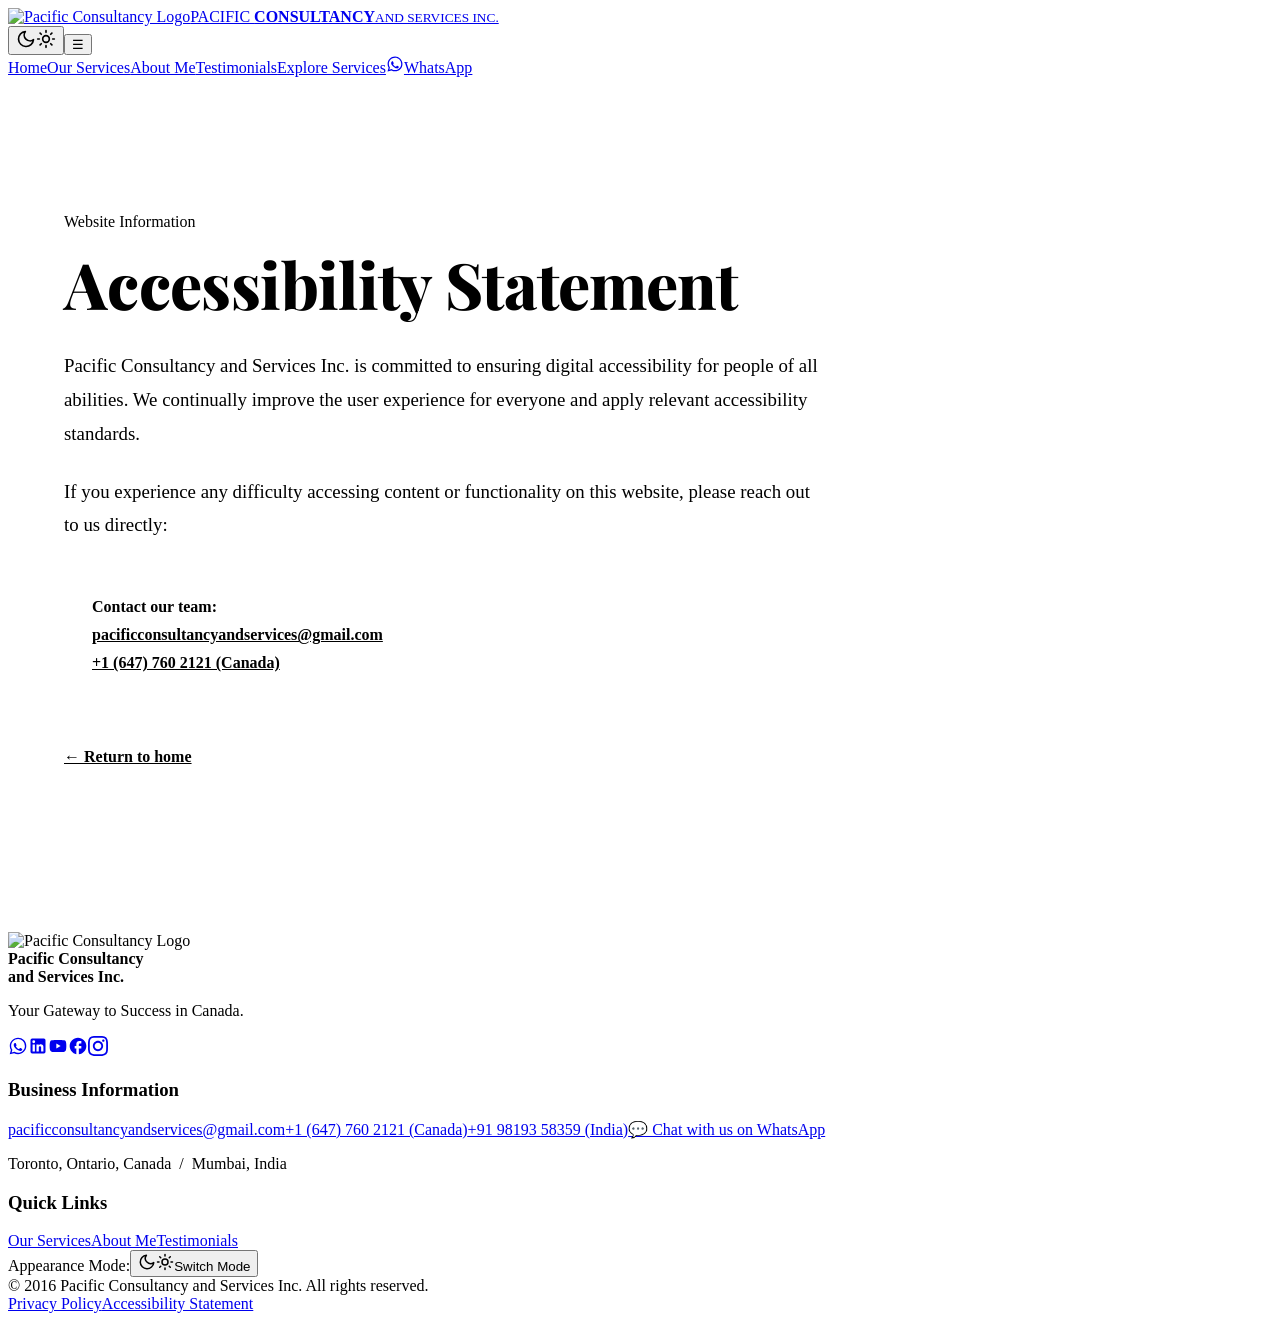
==== commit 1bdae936: "deploy: pacific-consultancy-web build 2026-10-30 07:08 UTC" ====
--- a/accessibility/index.html
+++ b/accessibility/index.html
@@ -1,4 +1,4 @@
-<!DOCTYPE html><html lang="en"><head><meta charset="UTF-8"><meta name="viewport" content="width=device-width, initial-scale=1"><meta name="description" content="Personalized pre-immigration support, visa guidance and post-landing support in Canada."><meta name="theme-color" content="#6F0000"><title>Accessibility Statement | Pacific Consultancy and Services Inc.</title><link rel="icon" type="image/x-icon" href="/favicon.ico"><link rel="icon" type="image/png" sizes="192x192" href="/favicon.png"><link rel="apple-touch-icon" href="/apple-touch-icon.png"><link rel="preconnect" href="https://fonts.googleapis.com"><link rel="preconnect" href="https://fonts.gstatic.com" crossorigin="anonymous"><link href="https://fonts.googleapis.com/css2?family=Playfair+Display:ital,wght@0,600;0,700;0,800;0,900;1,600;1,700&family=Plus+Jakarta+Sans:ital,wght@0,400;0,500;0,600;0,700;0,800;1,400;1,600&display=swap" rel="stylesheet"><script>
+<!DOCTYPE html><html lang="en"><head><meta charset="UTF-8"><meta name="viewport" content="width=device-width, initial-scale=1"><meta name="description" content="Personalized pre-immigration support, visa guidance and post-landing support in Canada."><meta name="theme-color" content="#6F0000"><title>Accessibility Statement | Pacific Consultancy and Services Inc.</title><link rel="icon" type="image/x-icon" href="/pacific-consultancy-web-public/favicon.ico"><link rel="icon" type="image/png" sizes="192x192" href="/pacific-consultancy-web-public/favicon.png"><link rel="apple-touch-icon" href="/pacific-consultancy-web-public/apple-touch-icon.png"><link rel="preconnect" href="https://fonts.googleapis.com"><link rel="preconnect" href="https://fonts.gstatic.com" crossorigin="anonymous"><link href="https://fonts.googleapis.com/css2?family=Playfair+Display:ital,wght@0,600;0,700;0,800;0,900;1,600;1,700&family=Plus+Jakarta+Sans:ital,wght@0,400;0,500;0,600;0,700;0,800;1,400;1,600&display=swap" rel="stylesheet"><script>
       (function() {
         try {
           const stored = localStorage.getItem('pacific_theme');
@@ -12,4 +12,4 @@
         } catch (e) {}
       })();
     </script><link rel="stylesheet" href="/pacific-consultancy-web-public/_astro/SiteFooter.DD1bHyml.css"><style>.policy[data-astro-cid-angsyem7]{background:var(--bg-surface-alt);min-height:70vh;padding:80px 0 110px;transition:background-color .25s}.policy-card[data-astro-cid-angsyem7]{background:var(--bg-card);border:1px solid var(--border-subtle);max-width:860px;box-shadow:var(--shadow-sm);border-radius:10px;padding:56px;transition:background-color .25s,border-color .25s}.policy[data-astro-cid-angsyem7] h1[data-astro-cid-angsyem7]{color:var(--text-heading);letter-spacing:-.01em;margin:16px 0 28px;font:800 clamp(2.6rem,5vw,4rem)/1.15 Playfair Display,Georgia,serif}.policy[data-astro-cid-angsyem7] p[data-astro-cid-angsyem7]{max-width:760px;color:var(--text-muted);margin-bottom:24px;font-size:1.18rem;line-height:1.8}.policy-contact[data-astro-cid-angsyem7]{background:var(--c-brand-subtle);border-left:5px solid var(--c-brand);border-radius:6px;flex-direction:column;gap:10px;margin:32px 0;padding:24px 28px;display:flex}.policy-contact[data-astro-cid-angsyem7] strong[data-astro-cid-angsyem7]{color:var(--text-heading);font-size:16px}.policy-contact[data-astro-cid-angsyem7] a[data-astro-cid-angsyem7]{color:var(--c-brand);font-size:16px;font-weight:700}.policy-contact[data-astro-cid-angsyem7] a[data-astro-cid-angsyem7]:hover{text-decoration:underline}.back[data-astro-cid-angsyem7]{color:var(--c-brand);align-items:center;margin-top:20px;font-size:16px;font-weight:800;transition:transform .2s,color .2s;display:inline-flex}.back[data-astro-cid-angsyem7]:hover{color:var(--c-brand-hover);transform:translate(-4px)}@media (width<=768px){.policy[data-astro-cid-angsyem7]{padding:44px 0 70px}.policy-card[data-astro-cid-angsyem7]{padding:32px 24px}.policy[data-astro-cid-angsyem7] p[data-astro-cid-angsyem7]{font-size:1.05rem}}
-</style></head><body><header class="header" data-astro-cid-fzpbxy5g><div class="container nav-wrap" data-astro-cid-fzpbxy5g><a class="brand" href="/#home" aria-label="Pacific Consultancy home" data-astro-cid-fzpbxy5g><img class="brand-mark" src="/images/favicon.jpg" alt="Pacific Consultancy Logo" width="48" height="48" data-astro-cid-fzpbxy5g><span class="brand-name" data-astro-cid-fzpbxy5g><span class="brand-title" data-astro-cid-fzpbxy5g>PACIFIC <b class="brand-accent" data-astro-cid-fzpbxy5g>CONSULTANCY</b></span><small class="brand-sub" data-astro-cid-fzpbxy5g>AND SERVICES INC.</small></span></a><div class="header-right" data-astro-cid-fzpbxy5g><button class="theme-toggle-btn header-toggle" type="button" aria-label="Toggle dark/light mode" title="Toggle dark/light mode" data-astro-cid-fzpbxy5g><svg class="theme-icon moon" viewBox="0 0 24 24" width="20" height="20" fill="none" stroke="currentColor" stroke-width="2" stroke-linecap="round" stroke-linejoin="round" aria-hidden="true" data-astro-cid-fzpbxy5g><path d="M21 12.79A9 9 0 1 1 11.21 3 7 7 0 0 0 21 12.79z" data-astro-cid-fzpbxy5g></path></svg><svg class="theme-icon sun" viewBox="0 0 24 24" width="20" height="20" fill="none" stroke="currentColor" stroke-width="2" stroke-linecap="round" stroke-linejoin="round" aria-hidden="true" data-astro-cid-fzpbxy5g><circle cx="12" cy="12" r="4" data-astro-cid-fzpbxy5g></circle><path d="M12 2v2M12 20v2M4.93 4.93l1.41 1.41M17.66 17.66l1.41 1.41M2 12h2M20 12h2M6.34 17.66l-1.41 1.41M19.07 4.93l-1.41 1.41" data-astro-cid-fzpbxy5g></path></svg></button><button class="menu-toggle" type="button" aria-label="Toggle navigation" aria-expanded="false" data-astro-cid-fzpbxy5g><span class="menu-icon" aria-hidden="true" data-astro-cid-fzpbxy5g>☰</span></button><nav class="nav" aria-label="Main navigation" data-astro-cid-fzpbxy5g><a href="/#home" data-astro-cid-fzpbxy5g>Home</a><a href="/#services" data-astro-cid-fzpbxy5g>Our Services</a><a href="/#about" data-astro-cid-fzpbxy5g>About Me</a><a href="/#testimonials" data-astro-cid-fzpbxy5g>Testimonials</a><a class="nav-cta" href="/#services" data-astro-cid-fzpbxy5g>Explore Services</a><a class="nav-whatsapp" href="https://api.whatsapp.com/send?phone=919819358359" target="_blank" rel="noreferrer" aria-label="Chat on WhatsApp" title="Chat on WhatsApp" data-astro-cid-fzpbxy5g><svg viewBox="0 0 24 24" width="18" height="18" fill="currentColor" aria-hidden="true" data-astro-cid-fzpbxy5g><path d="M12.04 2c-5.46 0-9.91 4.45-9.91 9.91 0 1.75.46 3.45 1.32 4.95L2.05 22l5.25-1.38c1.45.79 3.08 1.21 4.74 1.21 5.46 0 9.91-4.45 9.91-9.91 0-2.65-1.03-5.14-2.9-7.01A9.816 9.816 0 0 0 12.04 2m.01 1.67c2.2 0 4.26.86 5.82 2.42a8.225 8.225 0 0 1 2.41 5.83c0 4.54-3.7 8.24-8.24 8.24-1.48 0-2.93-.4-4.2-1.15l-.3-.18-3.12.82.83-3.04-.2-.31a8.196 8.196 0 0 1-1.26-4.38c0-4.54 3.7-8.24 8.24-8.24m4.52 11.5c-.25-.13-1.47-.72-1.7-.81-.23-.08-.39-.13-.56.13-.17.25-.64.81-.79.97-.14.17-.29.19-.54.06-.25-.13-1.06-.39-2.02-1.25-.75-.67-1.26-1.5-1.41-1.75-.15-.25-.02-.39.11-.51.11-.11.25-.29.38-.44.13-.15.17-.25.25-.42.08-.17.04-.31-.02-.44s-.56-1.36-.77-1.86c-.2-.49-.41-.42-.56-.43h-.48c-.17 0-.44.06-.67.31-.23.25-.88.86-.88 2.1 0 1.24.9 2.44 1.03 2.61.13.17 1.77 2.7 4.29 3.79.6.26 1.07.41 1.44.53.6.19 1.15.16 1.58.1.48-.07 1.47-.6 1.68-1.18.21-.58.21-1.07.15-1.18-.06-.11-.22-.17-.47-.29" data-astro-cid-fzpbxy5g></path></svg><span data-astro-cid-fzpbxy5g>WhatsApp</span></a></nav></div></div></header><script type="module">function e(){let e=document.querySelectorAll(`.theme-toggle-btn`);function t(t){document.documentElement.setAttribute(`data-theme`,t);try{localStorage.setItem(`pacific_theme`,t)}catch{}let n=document.querySelector(`meta[name="theme-color"]`);n&&n.setAttribute(`content`,t===`dark`?`#100202`:`#6F0000`),e.forEach(e=>{let n=t===`dark`;e.setAttribute(`aria-label`,n?`Switch to light mode`:`Switch to dark mode`),e.setAttribute(`title`,n?`Switch to light mode`:`Switch to dark mode`)})}e.forEach(e=>{e.addEventListener(`click`,()=>{t((document.documentElement.getAttribute(`data-theme`)||`light`)===`dark`?`light`:`dark`)})});let n=document.documentElement.getAttribute(`data-theme`)||`light`;e.forEach(e=>{let t=n===`dark`;e.setAttribute(`aria-label`,t?`Switch to light mode`:`Switch to dark mode`),e.setAttribute(`title`,t?`Switch to light mode`:`Switch to dark mode`)})}function t(){let e=document.querySelector(`.menu-toggle`),t=document.querySelector(`.nav`);e?.addEventListener(`click`,()=>{let n=e.getAttribute(`aria-expanded`)===`true`;e.setAttribute(`aria-expanded`,String(!n)),t?.classList.toggle(`open`,!n)}),t?.querySelectorAll(`a`).forEach(n=>n.addEventListener(`click`,()=>{t.classList.remove(`open`),e?.setAttribute(`aria-expanded`,`false`)}))}document.readyState===`loading`?document.addEventListener(`DOMContentLoaded`,()=>{e(),t()}):(e(),t());</script><main class="policy" data-astro-cid-angsyem7><div class="container" data-astro-cid-angsyem7><div class="policy-card" data-astro-cid-angsyem7><span class="eyebrow" data-astro-cid-angsyem7>Website Information</span><h1 data-astro-cid-angsyem7>Accessibility Statement</h1><p data-astro-cid-angsyem7>Pacific Consultancy and Services Inc. is committed to ensuring digital accessibility for people of all abilities. We continually improve the user experience for everyone and apply relevant accessibility standards.</p><p data-astro-cid-angsyem7>If you experience any difficulty accessing content or functionality on this website, please reach out to us directly:</p><div class="policy-contact" data-astro-cid-angsyem7><strong data-astro-cid-angsyem7>Contact our team:</strong><a href="mailto:pacificconsultancyandservices@gmail.com" data-astro-cid-angsyem7>pacificconsultancyandservices@gmail.com</a><a href="tel:+16477602121" data-astro-cid-angsyem7>+1 (647) 760 2121 (Canada)</a></div><a class="back" href="/#home" data-astro-cid-angsyem7>← Return to home</a></div></div></main><footer class="footer" data-astro-cid-nns7i3if><div class="container footer-main" data-astro-cid-nns7i3if><div class="footer-brand" data-astro-cid-nns7i3if><img class="brand-mark" src="/images/favicon.jpg" alt="Pacific Consultancy Logo" width="52" height="52" data-astro-cid-nns7i3if><div data-astro-cid-nns7i3if><strong class="footer-company-name" data-astro-cid-nns7i3if>Pacific Consultancy<br data-astro-cid-nns7i3if>and Services Inc.</strong><p class="footer-tagline" data-astro-cid-nns7i3if>Your Gateway to Success in Canada.</p><div class="social-icons" aria-label="Social media channels" data-astro-cid-nns7i3if><a href="https://api.whatsapp.com/send?phone=919819358359" target="_blank" rel="noreferrer" aria-label="WhatsApp" title="Chat on WhatsApp" data-astro-cid-nns7i3if><svg viewBox="0 0 24 24" width="20" height="20" fill="currentColor" data-astro-cid-nns7i3if><path d="M12.04 2c-5.46 0-9.91 4.45-9.91 9.91 0 1.75.46 3.45 1.32 4.95L2.05 22l5.25-1.38c1.45.79 3.08 1.21 4.74 1.21 5.46 0 9.91-4.45 9.91-9.91 0-2.65-1.03-5.14-2.9-7.01A9.816 9.816 0 0 0 12.04 2m.01 1.67c2.2 0 4.26.86 5.82 2.42a8.225 8.225 0 0 1 2.41 5.83c0 4.54-3.7 8.24-8.24 8.24-1.48 0-2.93-.4-4.2-1.15l-.3-.18-3.12.82.83-3.04-.2-.31a8.196 8.196 0 0 1-1.26-4.38c0-4.54 3.7-8.24 8.24-8.24m4.52 11.5c-.25-.13-1.47-.72-1.7-.81-.23-.08-.39-.13-.56.13-.17.25-.64.81-.79.97-.14.17-.29.19-.54.06-.25-.13-1.06-.39-2.02-1.25-.75-.67-1.26-1.5-1.41-1.75-.15-.25-.02-.39.11-.51.11-.11.25-.29.38-.44.13-.15.17-.25.25-.42.08-.17.04-.31-.02-.44s-.56-1.36-.77-1.86c-.2-.49-.41-.42-.56-.43h-.48c-.17 0-.44.06-.67.31-.23.25-.88.86-.88 2.1 0 1.24.9 2.44 1.03 2.61.13.17 1.77 2.7 4.29 3.79.6.26 1.07.41 1.44.53.6.19 1.15.16 1.58.1.48-.07 1.47-.6 1.68-1.18.21-.58.21-1.07.15-1.18-.06-.11-.22-.17-.47-.29" data-astro-cid-nns7i3if></path></svg></a><a href="https://www.linkedin.com/in/pacificconsultancy/" target="_blank" rel="noreferrer" aria-label="LinkedIn" title="Connect on LinkedIn" data-astro-cid-nns7i3if><svg viewBox="0 0 24 24" width="20" height="20" fill="currentColor" data-astro-cid-nns7i3if><path d="M19 3a2 2 0 0 1 2 2v14a2 2 0 0 1-2 2H5a2 2 0 0 1-2-2V5a2 2 0 0 1 2-2h14m-.5 15.5v-5.3a3.26 3.26 0 0 0-3.26-3.26c-.85 0-1.84.52-2.28 1.3v-1.11h-2.79v8.37h2.79v-4.93c0-.77.62-1.4 1.39-1.4a1.4 1.4 0 0 1 1.4 1.4v4.93h2.75M6.88 8.56a1.68 1.68 0 0 0 1.68-1.68c0-.93-.75-1.69-1.68-1.69a1.69 1.69 0 0 0-1.69 1.69c0 .93.76 1.68 1.69 1.68m1.39 9.94v-8.37H5.5v8.37h2.77z" data-astro-cid-nns7i3if></path></svg></a><a href="https://www.youtube.com/@CanadaBeforeYouGo" target="_blank" rel="noreferrer" aria-label="YouTube" title="Watch on YouTube" data-astro-cid-nns7i3if><svg viewBox="0 0 24 24" width="20" height="20" fill="currentColor" data-astro-cid-nns7i3if><path d="M21.58 7.19a2.78 2.78 0 0 0-1.95-1.96C17.9 4.75 12 4.75 12 4.75s-5.9 0-7.63.48a2.78 2.78 0 0 0-1.95 1.96C2 8.94 2 12 2 12s0 3.06.42 4.81a2.78 2.78 0 0 0 1.95 1.96c1.73.48 7.63.48 7.63.48s5.9 0 7.63-.48a2.78 2.78 0 0 0 1.95-1.96c.42-1.75.42-4.81.42-4.81s0-3.06-.42-4.81zM10 15V9l5.2 3L10 15z" data-astro-cid-nns7i3if></path></svg></a><a href="https://www.facebook.com/amar.puri.10" target="_blank" rel="noreferrer" aria-label="Facebook" title="Follow on Facebook" data-astro-cid-nns7i3if><svg viewBox="0 0 24 24" width="20" height="20" fill="currentColor" data-astro-cid-nns7i3if><path d="M22 12c0-5.52-4.48-10-10-10S2 6.48 2 12c0 4.84 3.44 8.87 8 9.8V15H8v-3h2V9.5C10 7.57 11.57 6 13.5 6H16v3h-2c-.55 0-1 .45-1 1v2h3v3h-3v6.95C18.05 21.45 22 17.19 22 12z" data-astro-cid-nns7i3if></path></svg></a><a href="https://www.instagram.com/canadabeforeyougo_/" target="_blank" rel="noreferrer" aria-label="Instagram" title="Follow on Instagram" data-astro-cid-nns7i3if><svg viewBox="0 0 24 24" width="20" height="20" fill="currentColor" data-astro-cid-nns7i3if><path d="M12 2.163c3.204 0 3.584.012 4.85.07 3.252.148 4.771 1.691 4.919 4.919.058 1.265.069 1.645.069 4.849 0 3.205-.012 3.584-.069 4.849-.149 3.225-1.664 4.771-4.919 4.919-1.266.058-1.644.07-4.85.07-3.204 0-3.584-.012-4.849-.07-3.26-.149-4.771-1.699-4.919-4.92-.058-1.265-.07-1.644-.07-4.849 0-3.204.013-3.583.07-4.849.149-3.227 1.664-4.771 4.919-4.919 1.266-.057 1.645-.069 4.849-.069zm0-2.163c-3.259 0-3.667.014-4.947.072-4.358.2-6.78 2.618-6.98 6.98-.059 1.281-.073 1.689-.073 4.948 0 3.259.014 3.668.072 4.948.2 4.358 2.618 6.78 6.98 6.98 1.281.058 1.689.072 4.948.072 3.259 0 3.668-.014 4.948-.072 4.354-.2 6.782-2.618 6.979-6.98.059-1.28.073-1.689.073-4.948 0-3.259-.014-3.667-.072-4.947-.196-4.354-2.617-6.78-6.979-6.98-1.281-.059-1.69-.073-4.949-.073zm0 5.838c-3.403 0-6.162 2.759-6.162 6.162s2.759 6.163 6.162 6.163 6.162-2.759 6.162-6.163c0-3.403-2.759-6.162-6.162-6.162zm0 10.162c-2.209 0-4-1.79-4-4 0-2.209 1.791-4 4-4s4 1.791 4 4c0 2.21-1.791 4-4 4zm6.406-11.845c-.796 0-1.441.645-1.441 1.44s.645 1.44 1.441 1.44c.795 0 1.439-.645 1.439-1.44s-.644-1.44-1.439-1.44z" data-astro-cid-nns7i3if></path></svg></a></div></div></div><div data-astro-cid-nns7i3if><h3 class="footer-col-title" data-astro-cid-nns7i3if>Business Information</h3><a class="footer-contact-link" href="mailto:pacificconsultancyandservices@gmail.com" data-astro-cid-nns7i3if>pacificconsultancyandservices@gmail.com</a><a class="footer-contact-link" href="tel:+16477602121" data-astro-cid-nns7i3if>+1 (647) 760 2121 (Canada)</a><a class="footer-contact-link" href="tel:+919819358359" data-astro-cid-nns7i3if>+91 98193 58359 (India)</a><a href="https://api.whatsapp.com/send?phone=919819358359" target="_blank" rel="noreferrer" class="whatsapp-link" data-astro-cid-nns7i3if>💬 Chat with us on WhatsApp</a><p class="footer-location" data-astro-cid-nns7i3if>Toronto, Ontario, Canada &nbsp;/&nbsp; Mumbai, India</p></div><div data-astro-cid-nns7i3if><h3 class="footer-col-title" data-astro-cid-nns7i3if>Quick Links</h3><a href="/#services" data-astro-cid-nns7i3if>Our Services</a><a href="/#about" data-astro-cid-nns7i3if>About Me</a><a href="/#testimonials" data-astro-cid-nns7i3if>Testimonials</a><div class="footer-theme-row" data-astro-cid-nns7i3if><span data-astro-cid-nns7i3if>Appearance Mode:</span><button class="theme-toggle-btn footer-toggle" type="button" aria-label="Toggle dark/light mode" data-astro-cid-nns7i3if><svg class="theme-icon moon" viewBox="0 0 24 24" width="18" height="18" fill="none" stroke="currentColor" stroke-width="2" stroke-linecap="round" stroke-linejoin="round" aria-hidden="true" data-astro-cid-nns7i3if><path d="M21 12.79A9 9 0 1 1 11.21 3 7 7 0 0 0 21 12.79z" data-astro-cid-nns7i3if></path></svg><svg class="theme-icon sun" viewBox="0 0 24 24" width="18" height="18" fill="none" stroke="currentColor" stroke-width="2" stroke-linecap="round" stroke-linejoin="round" aria-hidden="true" data-astro-cid-nns7i3if><circle cx="12" cy="12" r="4" data-astro-cid-nns7i3if></circle><path d="M12 2v2M12 20v2M4.93 4.93l1.41 1.41M17.66 17.66l1.41 1.41M2 12h2M20 12h2M6.34 17.66l-1.41 1.41M19.07 4.93l-1.41 1.41" data-astro-cid-nns7i3if></path></svg><span class="theme-text" data-astro-cid-nns7i3if>Switch Mode</span></button></div></div></div><div class="footer-bottom" data-astro-cid-nns7i3if><div class="container footer-bottom-inner" data-astro-cid-nns7i3if><span data-astro-cid-nns7i3if>© 2016 Pacific Consultancy and Services Inc. All rights reserved.</span><div class="footer-links" data-astro-cid-nns7i3if><a href="/privacy-policy/" data-astro-cid-nns7i3if>Privacy Policy</a><a href="/accessibility/" data-astro-cid-nns7i3if>Accessibility Statement</a></div></div></div></footer></body></html>+</style></head><body><header class="header" data-astro-cid-fzpbxy5g><div class="container nav-wrap" data-astro-cid-fzpbxy5g><a class="brand" href="/pacific-consultancy-web-public/#home" aria-label="Pacific Consultancy home" data-astro-cid-fzpbxy5g><img class="brand-mark" src="/pacific-consultancy-web-public/images/favicon.jpg" alt="Pacific Consultancy Logo" width="48" height="48" data-astro-cid-fzpbxy5g><span class="brand-name" data-astro-cid-fzpbxy5g><span class="brand-title" data-astro-cid-fzpbxy5g>PACIFIC <b class="brand-accent" data-astro-cid-fzpbxy5g>CONSULTANCY</b></span><small class="brand-sub" data-astro-cid-fzpbxy5g>AND SERVICES INC.</small></span></a><div class="header-right" data-astro-cid-fzpbxy5g><button class="theme-toggle-btn header-toggle" type="button" aria-label="Toggle dark/light mode" title="Toggle dark/light mode" data-astro-cid-fzpbxy5g><svg class="theme-icon moon" viewBox="0 0 24 24" width="20" height="20" fill="none" stroke="currentColor" stroke-width="2" stroke-linecap="round" stroke-linejoin="round" aria-hidden="true" data-astro-cid-fzpbxy5g><path d="M21 12.79A9 9 0 1 1 11.21 3 7 7 0 0 0 21 12.79z" data-astro-cid-fzpbxy5g></path></svg><svg class="theme-icon sun" viewBox="0 0 24 24" width="20" height="20" fill="none" stroke="currentColor" stroke-width="2" stroke-linecap="round" stroke-linejoin="round" aria-hidden="true" data-astro-cid-fzpbxy5g><circle cx="12" cy="12" r="4" data-astro-cid-fzpbxy5g></circle><path d="M12 2v2M12 20v2M4.93 4.93l1.41 1.41M17.66 17.66l1.41 1.41M2 12h2M20 12h2M6.34 17.66l-1.41 1.41M19.07 4.93l-1.41 1.41" data-astro-cid-fzpbxy5g></path></svg></button><button class="menu-toggle" type="button" aria-label="Toggle navigation" aria-expanded="false" data-astro-cid-fzpbxy5g><span class="menu-icon" aria-hidden="true" data-astro-cid-fzpbxy5g>☰</span></button><nav class="nav" aria-label="Main navigation" data-astro-cid-fzpbxy5g><a href="/pacific-consultancy-web-public/#home" data-astro-cid-fzpbxy5g>Home</a><a href="/pacific-consultancy-web-public/#services" data-astro-cid-fzpbxy5g>Our Services</a><a href="/pacific-consultancy-web-public/#about" data-astro-cid-fzpbxy5g>About Me</a><a href="/pacific-consultancy-web-public/#testimonials" data-astro-cid-fzpbxy5g>Testimonials</a><a class="nav-cta" href="/pacific-consultancy-web-public/#services" data-astro-cid-fzpbxy5g>Explore Services</a><a class="nav-whatsapp" href="https://api.whatsapp.com/send?phone=919819358359" target="_blank" rel="noreferrer" aria-label="Chat on WhatsApp" title="Chat on WhatsApp" data-astro-cid-fzpbxy5g><svg viewBox="0 0 24 24" width="18" height="18" fill="currentColor" aria-hidden="true" data-astro-cid-fzpbxy5g><path d="M12.04 2c-5.46 0-9.91 4.45-9.91 9.91 0 1.75.46 3.45 1.32 4.95L2.05 22l5.25-1.38c1.45.79 3.08 1.21 4.74 1.21 5.46 0 9.91-4.45 9.91-9.91 0-2.65-1.03-5.14-2.9-7.01A9.816 9.816 0 0 0 12.04 2m.01 1.67c2.2 0 4.26.86 5.82 2.42a8.225 8.225 0 0 1 2.41 5.83c0 4.54-3.7 8.24-8.24 8.24-1.48 0-2.93-.4-4.2-1.15l-.3-.18-3.12.82.83-3.04-.2-.31a8.196 8.196 0 0 1-1.26-4.38c0-4.54 3.7-8.24 8.24-8.24m4.52 11.5c-.25-.13-1.47-.72-1.7-.81-.23-.08-.39-.13-.56.13-.17.25-.64.81-.79.97-.14.17-.29.19-.54.06-.25-.13-1.06-.39-2.02-1.25-.75-.67-1.26-1.5-1.41-1.75-.15-.25-.02-.39.11-.51.11-.11.25-.29.38-.44.13-.15.17-.25.25-.42.08-.17.04-.31-.02-.44s-.56-1.36-.77-1.86c-.2-.49-.41-.42-.56-.43h-.48c-.17 0-.44.06-.67.31-.23.25-.88.86-.88 2.1 0 1.24.9 2.44 1.03 2.61.13.17 1.77 2.7 4.29 3.79.6.26 1.07.41 1.44.53.6.19 1.15.16 1.58.1.48-.07 1.47-.6 1.68-1.18.21-.58.21-1.07.15-1.18-.06-.11-.22-.17-.47-.29" data-astro-cid-fzpbxy5g></path></svg><span data-astro-cid-fzpbxy5g>WhatsApp</span></a></nav></div></div></header><script type="module">function e(){let e=document.querySelectorAll(`.theme-toggle-btn`);function t(t){document.documentElement.setAttribute(`data-theme`,t);try{localStorage.setItem(`pacific_theme`,t)}catch{}let n=document.querySelector(`meta[name="theme-color"]`);n&&n.setAttribute(`content`,t===`dark`?`#100202`:`#6F0000`),e.forEach(e=>{let n=t===`dark`;e.setAttribute(`aria-label`,n?`Switch to light mode`:`Switch to dark mode`),e.setAttribute(`title`,n?`Switch to light mode`:`Switch to dark mode`)})}e.forEach(e=>{e.addEventListener(`click`,()=>{t((document.documentElement.getAttribute(`data-theme`)||`light`)===`dark`?`light`:`dark`)})});let n=document.documentElement.getAttribute(`data-theme`)||`light`;e.forEach(e=>{let t=n===`dark`;e.setAttribute(`aria-label`,t?`Switch to light mode`:`Switch to dark mode`),e.setAttribute(`title`,t?`Switch to light mode`:`Switch to dark mode`)})}function t(){let e=document.querySelector(`.menu-toggle`),t=document.querySelector(`.nav`);e?.addEventListener(`click`,()=>{let n=e.getAttribute(`aria-expanded`)===`true`;e.setAttribute(`aria-expanded`,String(!n)),t?.classList.toggle(`open`,!n)}),t?.querySelectorAll(`a`).forEach(n=>n.addEventListener(`click`,()=>{t.classList.remove(`open`),e?.setAttribute(`aria-expanded`,`false`)}))}document.readyState===`loading`?document.addEventListener(`DOMContentLoaded`,()=>{e(),t()}):(e(),t());</script><main class="policy" data-astro-cid-angsyem7><div class="container" data-astro-cid-angsyem7><div class="policy-card" data-astro-cid-angsyem7><span class="eyebrow" data-astro-cid-angsyem7>Website Information</span><h1 data-astro-cid-angsyem7>Accessibility Statement</h1><p data-astro-cid-angsyem7>Pacific Consultancy and Services Inc. is committed to ensuring digital accessibility for people of all abilities. We continually improve the user experience for everyone and apply relevant accessibility standards.</p><p data-astro-cid-angsyem7>If you experience any difficulty accessing content or functionality on this website, please reach out to us directly:</p><div class="policy-contact" data-astro-cid-angsyem7><strong data-astro-cid-angsyem7>Contact our team:</strong><a href="mailto:pacificconsultancyandservices@gmail.com" data-astro-cid-angsyem7>pacificconsultancyandservices@gmail.com</a><a href="tel:+16477602121" data-astro-cid-angsyem7>+1 (647) 760 2121 (Canada)</a></div><a class="back" href="/pacific-consultancy-web-public/#home" data-astro-cid-angsyem7>← Return to home</a></div></div></main><footer class="footer" data-astro-cid-nns7i3if><div class="container footer-main" data-astro-cid-nns7i3if><div class="footer-brand" data-astro-cid-nns7i3if><img class="brand-mark" src="/pacific-consultancy-web-public/images/favicon.jpg" alt="Pacific Consultancy Logo" width="52" height="52" data-astro-cid-nns7i3if><div data-astro-cid-nns7i3if><strong class="footer-company-name" data-astro-cid-nns7i3if>Pacific Consultancy<br data-astro-cid-nns7i3if>and Services Inc.</strong><p class="footer-tagline" data-astro-cid-nns7i3if>Your Gateway to Success in Canada.</p><div class="social-icons" aria-label="Social media channels" data-astro-cid-nns7i3if><a href="https://api.whatsapp.com/send?phone=919819358359" target="_blank" rel="noreferrer" aria-label="WhatsApp" title="Chat on WhatsApp" data-astro-cid-nns7i3if><svg viewBox="0 0 24 24" width="20" height="20" fill="currentColor" data-astro-cid-nns7i3if><path d="M12.04 2c-5.46 0-9.91 4.45-9.91 9.91 0 1.75.46 3.45 1.32 4.95L2.05 22l5.25-1.38c1.45.79 3.08 1.21 4.74 1.21 5.46 0 9.91-4.45 9.91-9.91 0-2.65-1.03-5.14-2.9-7.01A9.816 9.816 0 0 0 12.04 2m.01 1.67c2.2 0 4.26.86 5.82 2.42a8.225 8.225 0 0 1 2.41 5.83c0 4.54-3.7 8.24-8.24 8.24-1.48 0-2.93-.4-4.2-1.15l-.3-.18-3.12.82.83-3.04-.2-.31a8.196 8.196 0 0 1-1.26-4.38c0-4.54 3.7-8.24 8.24-8.24m4.52 11.5c-.25-.13-1.47-.72-1.7-.81-.23-.08-.39-.13-.56.13-.17.25-.64.81-.79.97-.14.17-.29.19-.54.06-.25-.13-1.06-.39-2.02-1.25-.75-.67-1.26-1.5-1.41-1.75-.15-.25-.02-.39.11-.51.11-.11.25-.29.38-.44.13-.15.17-.25.25-.42.08-.17.04-.31-.02-.44s-.56-1.36-.77-1.86c-.2-.49-.41-.42-.56-.43h-.48c-.17 0-.44.06-.67.31-.23.25-.88.86-.88 2.1 0 1.24.9 2.44 1.03 2.61.13.17 1.77 2.7 4.29 3.79.6.26 1.07.41 1.44.53.6.19 1.15.16 1.58.1.48-.07 1.47-.6 1.68-1.18.21-.58.21-1.07.15-1.18-.06-.11-.22-.17-.47-.29" data-astro-cid-nns7i3if></path></svg></a><a href="https://www.linkedin.com/in/pacificconsultancy/" target="_blank" rel="noreferrer" aria-label="LinkedIn" title="Connect on LinkedIn" data-astro-cid-nns7i3if><svg viewBox="0 0 24 24" width="20" height="20" fill="currentColor" data-astro-cid-nns7i3if><path d="M19 3a2 2 0 0 1 2 2v14a2 2 0 0 1-2 2H5a2 2 0 0 1-2-2V5a2 2 0 0 1 2-2h14m-.5 15.5v-5.3a3.26 3.26 0 0 0-3.26-3.26c-.85 0-1.84.52-2.28 1.3v-1.11h-2.79v8.37h2.79v-4.93c0-.77.62-1.4 1.39-1.4a1.4 1.4 0 0 1 1.4 1.4v4.93h2.75M6.88 8.56a1.68 1.68 0 0 0 1.68-1.68c0-.93-.75-1.69-1.68-1.69a1.69 1.69 0 0 0-1.69 1.69c0 .93.76 1.68 1.69 1.68m1.39 9.94v-8.37H5.5v8.37h2.77z" data-astro-cid-nns7i3if></path></svg></a><a href="https://www.youtube.com/@CanadaBeforeYouGo" target="_blank" rel="noreferrer" aria-label="YouTube" title="Watch on YouTube" data-astro-cid-nns7i3if><svg viewBox="0 0 24 24" width="20" height="20" fill="currentColor" data-astro-cid-nns7i3if><path d="M21.58 7.19a2.78 2.78 0 0 0-1.95-1.96C17.9 4.75 12 4.75 12 4.75s-5.9 0-7.63.48a2.78 2.78 0 0 0-1.95 1.96C2 8.94 2 12 2 12s0 3.06.42 4.81a2.78 2.78 0 0 0 1.95 1.96c1.73.48 7.63.48 7.63.48s5.9 0 7.63-.48a2.78 2.78 0 0 0 1.95-1.96c.42-1.75.42-4.81.42-4.81s0-3.06-.42-4.81zM10 15V9l5.2 3L10 15z" data-astro-cid-nns7i3if></path></svg></a><a href="https://www.facebook.com/amar.puri.10" target="_blank" rel="noreferrer" aria-label="Facebook" title="Follow on Facebook" data-astro-cid-nns7i3if><svg viewBox="0 0 24 24" width="20" height="20" fill="currentColor" data-astro-cid-nns7i3if><path d="M22 12c0-5.52-4.48-10-10-10S2 6.48 2 12c0 4.84 3.44 8.87 8 9.8V15H8v-3h2V9.5C10 7.57 11.57 6 13.5 6H16v3h-2c-.55 0-1 .45-1 1v2h3v3h-3v6.95C18.05 21.45 22 17.19 22 12z" data-astro-cid-nns7i3if></path></svg></a><a href="https://www.instagram.com/canadabeforeyougo_/" target="_blank" rel="noreferrer" aria-label="Instagram" title="Follow on Instagram" data-astro-cid-nns7i3if><svg viewBox="0 0 24 24" width="20" height="20" fill="currentColor" data-astro-cid-nns7i3if><path d="M12 2.163c3.204 0 3.584.012 4.85.07 3.252.148 4.771 1.691 4.919 4.919.058 1.265.069 1.645.069 4.849 0 3.205-.012 3.584-.069 4.849-.149 3.225-1.664 4.771-4.919 4.919-1.266.058-1.644.07-4.85.07-3.204 0-3.584-.012-4.849-.07-3.26-.149-4.771-1.699-4.919-4.92-.058-1.265-.07-1.644-.07-4.849 0-3.204.013-3.583.07-4.849.149-3.227 1.664-4.771 4.919-4.919 1.266-.057 1.645-.069 4.849-.069zm0-2.163c-3.259 0-3.667.014-4.947.072-4.358.2-6.78 2.618-6.98 6.98-.059 1.281-.073 1.689-.073 4.948 0 3.259.014 3.668.072 4.948.2 4.358 2.618 6.78 6.98 6.98 1.281.058 1.689.072 4.948.072 3.259 0 3.668-.014 4.948-.072 4.354-.2 6.782-2.618 6.979-6.98.059-1.28.073-1.689.073-4.948 0-3.259-.014-3.667-.072-4.947-.196-4.354-2.617-6.78-6.979-6.98-1.281-.059-1.69-.073-4.949-.073zm0 5.838c-3.403 0-6.162 2.759-6.162 6.162s2.759 6.163 6.162 6.163 6.162-2.759 6.162-6.163c0-3.403-2.759-6.162-6.162-6.162zm0 10.162c-2.209 0-4-1.79-4-4 0-2.209 1.791-4 4-4s4 1.791 4 4c0 2.21-1.791 4-4 4zm6.406-11.845c-.796 0-1.441.645-1.441 1.44s.645 1.44 1.441 1.44c.795 0 1.439-.645 1.439-1.44s-.644-1.44-1.439-1.44z" data-astro-cid-nns7i3if></path></svg></a></div></div></div><div data-astro-cid-nns7i3if><h3 class="footer-col-title" data-astro-cid-nns7i3if>Business Information</h3><a class="footer-contact-link" href="mailto:pacificconsultancyandservices@gmail.com" data-astro-cid-nns7i3if>pacificconsultancyandservices@gmail.com</a><a class="footer-contact-link" href="tel:+16477602121" data-astro-cid-nns7i3if>+1 (647) 760 2121 (Canada)</a><a class="footer-contact-link" href="tel:+919819358359" data-astro-cid-nns7i3if>+91 98193 58359 (India)</a><a href="https://api.whatsapp.com/send?phone=919819358359" target="_blank" rel="noreferrer" class="whatsapp-link" data-astro-cid-nns7i3if>💬 Chat with us on WhatsApp</a><p class="footer-location" data-astro-cid-nns7i3if>Toronto, Ontario, Canada &nbsp;/&nbsp; Mumbai, India</p></div><div data-astro-cid-nns7i3if><h3 class="footer-col-title" data-astro-cid-nns7i3if>Quick Links</h3><a href="/pacific-consultancy-web-public/#services" data-astro-cid-nns7i3if>Our Services</a><a href="/pacific-consultancy-web-public/#about" data-astro-cid-nns7i3if>About Me</a><a href="/pacific-consultancy-web-public/#testimonials" data-astro-cid-nns7i3if>Testimonials</a><div class="footer-theme-row" data-astro-cid-nns7i3if><span data-astro-cid-nns7i3if>Appearance Mode:</span><button class="theme-toggle-btn footer-toggle" type="button" aria-label="Toggle dark/light mode" data-astro-cid-nns7i3if><svg class="theme-icon moon" viewBox="0 0 24 24" width="18" height="18" fill="none" stroke="currentColor" stroke-width="2" stroke-linecap="round" stroke-linejoin="round" aria-hidden="true" data-astro-cid-nns7i3if><path d="M21 12.79A9 9 0 1 1 11.21 3 7 7 0 0 0 21 12.79z" data-astro-cid-nns7i3if></path></svg><svg class="theme-icon sun" viewBox="0 0 24 24" width="18" height="18" fill="none" stroke="currentColor" stroke-width="2" stroke-linecap="round" stroke-linejoin="round" aria-hidden="true" data-astro-cid-nns7i3if><circle cx="12" cy="12" r="4" data-astro-cid-nns7i3if></circle><path d="M12 2v2M12 20v2M4.93 4.93l1.41 1.41M17.66 17.66l1.41 1.41M2 12h2M20 12h2M6.34 17.66l-1.41 1.41M19.07 4.93l-1.41 1.41" data-astro-cid-nns7i3if></path></svg><span class="theme-text" data-astro-cid-nns7i3if>Switch Mode</span></button></div></div></div><div class="footer-bottom" data-astro-cid-nns7i3if><div class="container footer-bottom-inner" data-astro-cid-nns7i3if><span data-astro-cid-nns7i3if>© 2016 Pacific Consultancy and Services Inc. All rights reserved.</span><div class="footer-links" data-astro-cid-nns7i3if><a href="/pacific-consultancy-web-public/privacy-policy/" data-astro-cid-nns7i3if>Privacy Policy</a><a href="/pacific-consultancy-web-public/accessibility/" data-astro-cid-nns7i3if>Accessibility Statement</a></div></div></div></footer></body></html>
